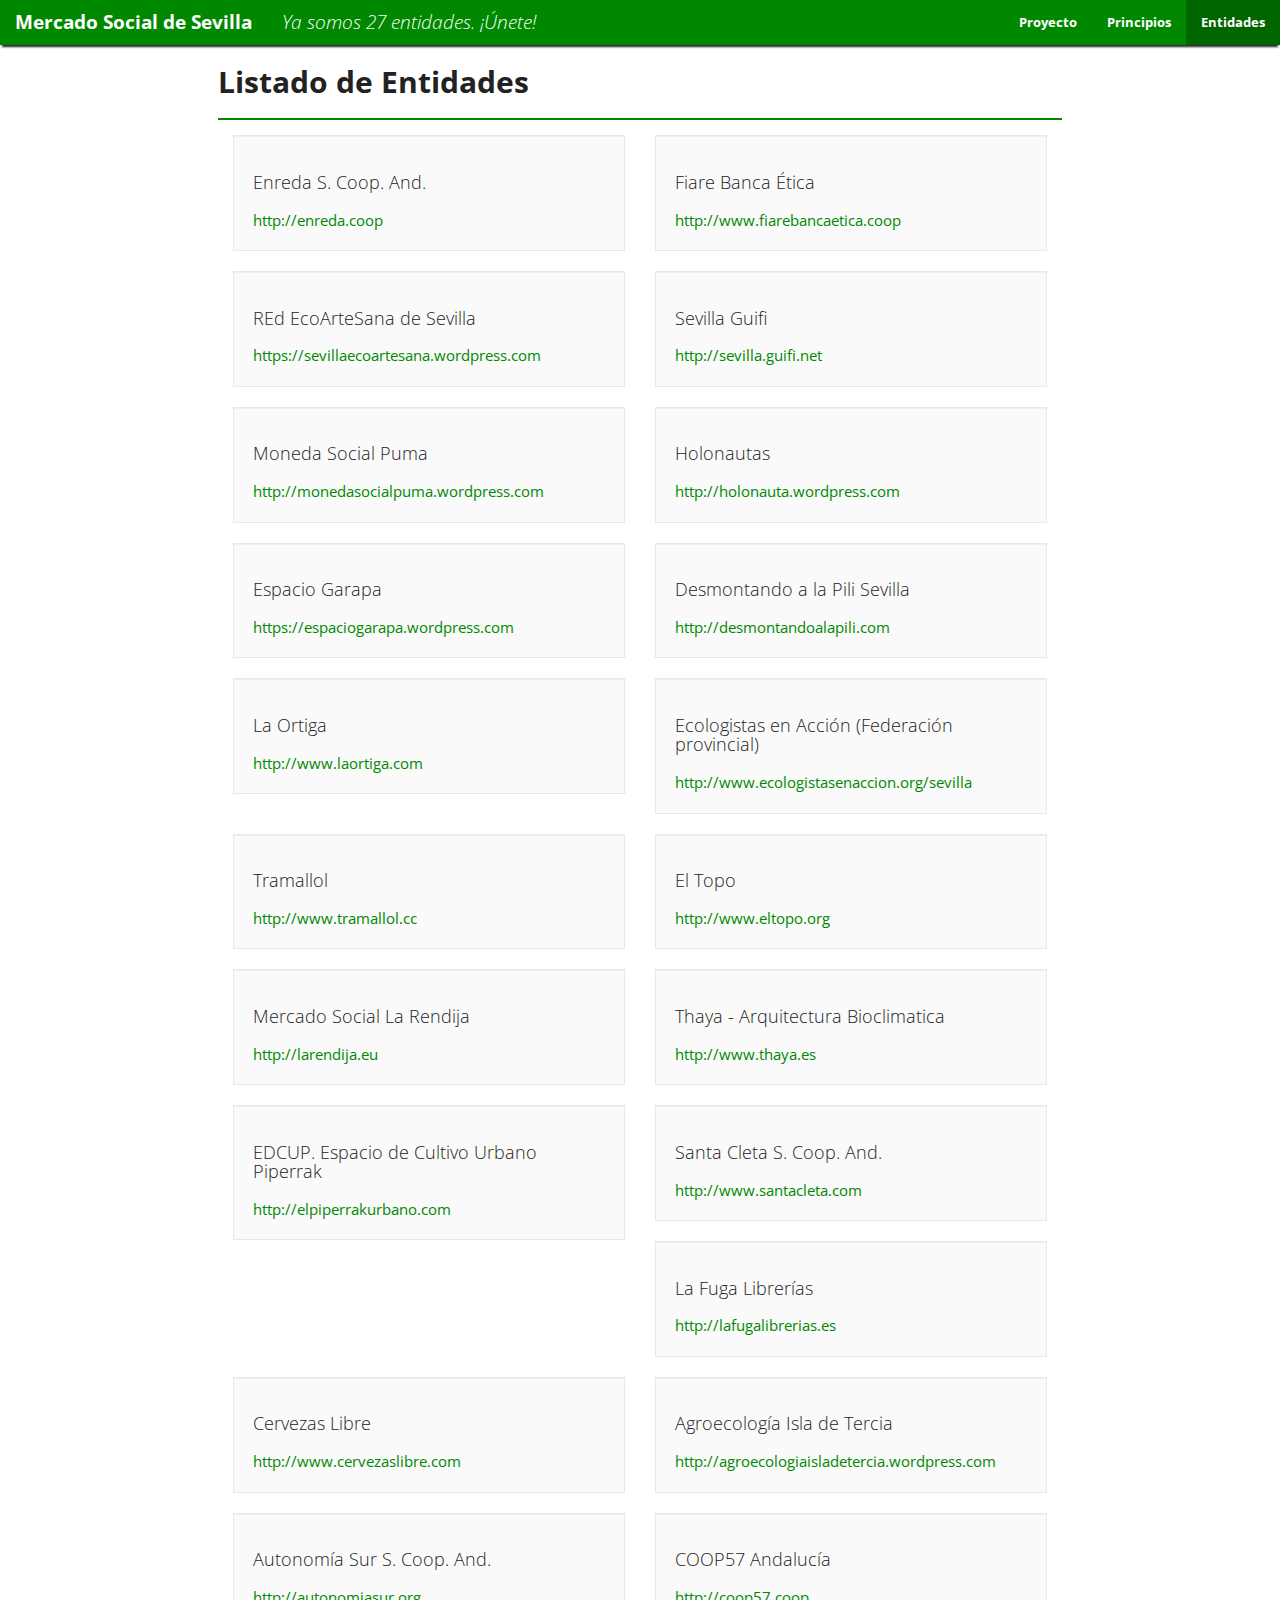
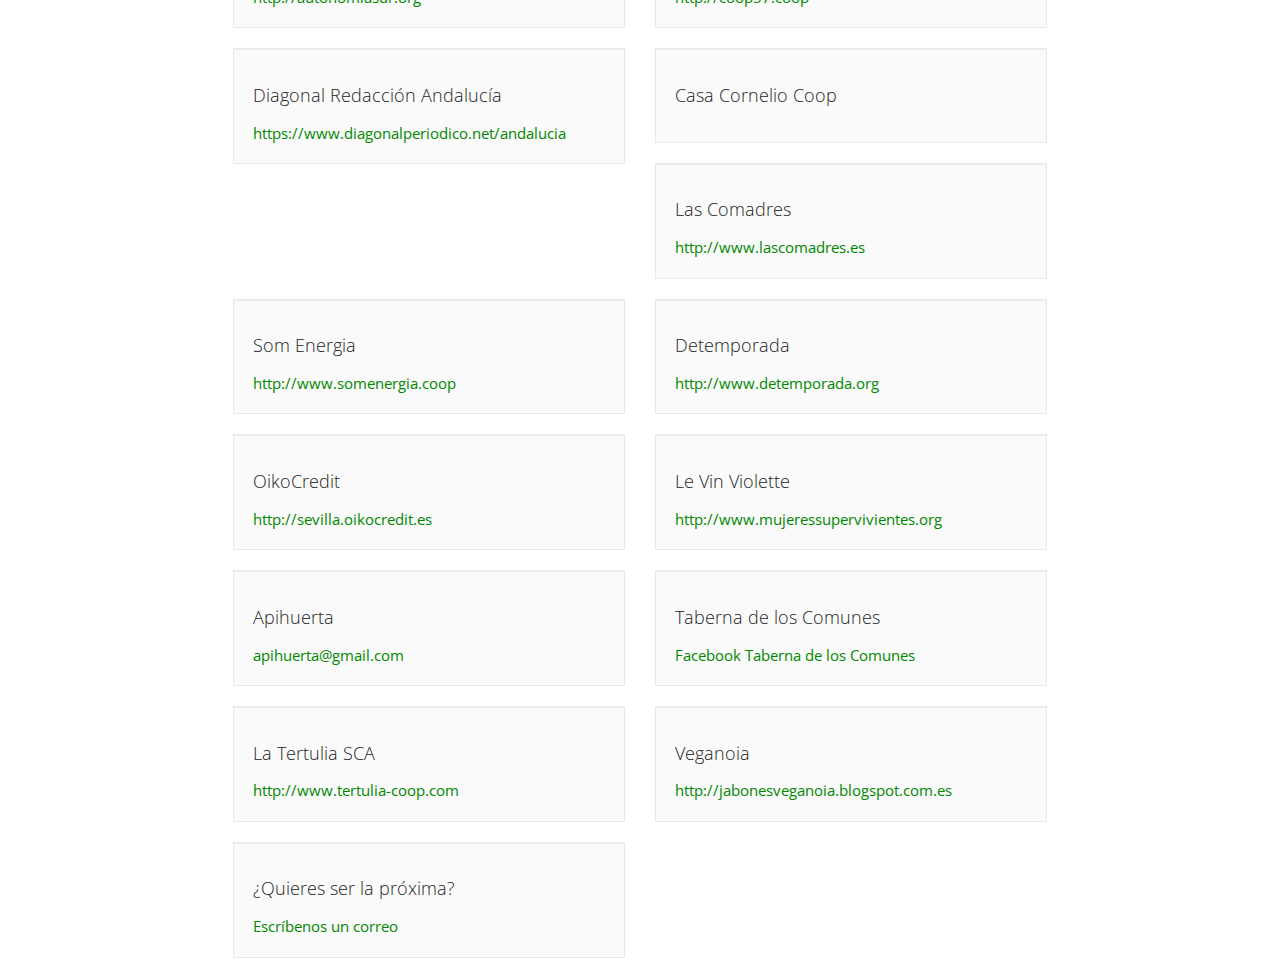
==== entidades.html @ 2502aa61 "Añadidas 5 entidades" ====
<!DOCTYPE html>
<!--[if lt IE 7]>      <html class="no-js lt-ie9 lt-ie8 lt-ie7"> <![endif]-->
<!--[if IE 7]>         <html class="no-js lt-ie9 lt-ie8"> <![endif]-->
<!--[if IE 8]>         <html class="no-js lt-ie9"> <![endif]-->
<!--[if gt IE 8]><!--> <html class="no-js"> <!--<![endif]-->
    <head>
        <meta charset="utf-8">
        <meta http-equiv="X-UA-Compatible" content="IE=edge">
        <title>Entidades - Mercado Social de Sevilla</title>
        <meta name="description" content="Entidades - Mercado Social de Sevilla">
        <meta name="viewport" content="width=device-width, initial-scale=1">

    <!-- Bootstrap -->
    <link href="css/bootstrap.css" rel="stylesheet">
        <!-- Place favicon.ico and apple-touch-icon.png in the root directory -->

        <link rel="stylesheet" href="css/normalize.css">
        <link rel="stylesheet" href="css/main.css">
        <link rel="stylesheet" href="http://cdn.leafletjs.com/leaflet-0.7/leaflet.css">
        <!--[if lte IE 8]>
            <link href='http://api.tiles.mapbox.com/mapbox.js/v1.4.0/mapbox.ie.css' rel='stylesheet'>
        <![endif]-->

    </head>
    <body>
        <!--[if lt IE 7]>
            <p class="browsehappy">You are using an <strong>outdated</strong> browser. Please <a href="http://browsehappy.com/">upgrade your browser</a> to improve your experience.</p>
        <![endif]-->

        <div class="navbar navbar-default">
          <div class="navbar-header">
            <button type="button" class="navbar-toggle" data-toggle="collapse" data-target=".navbar-responsive-collapse">
              <span class="icon-bar"></span>
              <span class="icon-bar"></span>
              <span class="icon-bar"></span>
            </button>
            <a class="navbar-brand" href="."><b>Mercado Social de Sevilla</b></a>
            <a class="navbar-brand inverse" href="mailto:mercadosocialsevilla@riseup.net" target="_blank"><i>Ya somos 27 entidades. ¡Únete!</i></a>
          </div>
          <div class="navbar-collapse collapse navbar-responsive-collapse">
            <ul class="nav navbar-nav navbar-right">
                <li><a href="proyecto.html">Proyecto</a></li>
                <li><a href="principios.html">Principios</a></li>
                <li class="active"><a href="entidades.html">Entidades</a></li>
            </ul>
          </div>
        </div>

        <div class="row">
          <div class="col-sm-8 col-sm-offset-2">
            <h1>Listado de Entidades</h1>
            <hr>
            <div class="col-sm-6">
                <div class="well">
                    <h3>Enreda S. Coop. And.</h3>
                    <a href="http://enreda.coop" target="_blank">http://enreda.coop</a>
                </div>
            </div>
            <div class="col-sm-6">
                <div class="well">
                    <h3>Fiare Banca Ética</h3>
                    <a href="http://www.fiarebancaetica.coop" target="_blank">http://www.fiarebancaetica.coop</a>
                </div>
            </div>
            <div class="col-sm-6">
                <div class="well">
                    <h3>REd EcoArteSana de Sevilla</h3>
                    <a href="https://sevillaecoartesana.wordpress.com/" target="_blank">https://sevillaecoartesana.wordpress.com</a>
                </div>
            </div>
            <div class="col-sm-6">
                <div class="well">
                    <h3>Sevilla Guifi</h3>
                    <a href="http://sevilla.guifi.net" target="_blank">http://sevilla.guifi.net</a>
                </div>
            </div>
            <div class="col-sm-6">
                <div class="well">
                    <h3>Moneda Social Puma</h3>
                    <a href="http://monedasocialpuma.wordpress.com" target="_blank">http://monedasocialpuma.wordpress.com</a>
                </div>
            </div>
            <div class="col-sm-6">
                <div class="well">
                    <h3>Holonautas</h3>
                    <a href="http://holonauta.wordpress.com" target="_blank">http://holonauta.wordpress.com</a>
                </div>
            </div>
            <div class="col-sm-6">
                <div class="well">
                    <h3>Espacio Garapa</h3>
                    <a href="https://espaciogarapa.wordpress.com" target="_blank">https://espaciogarapa.wordpress.com</a>
                </div>
            </div>
            <div class="col-sm-6">
                <div class="well">
                    <h3>Desmontando a la Pili Sevilla</h3>
                    <a href="http://desmontandoalapili.com/desmontando-a-la-pili-en-sevilla/" target="_blank">http://desmontandoalapili.com</a>
                </div>
            </div>
            <div class="col-sm-6">
                <div class="well">
                    <h3>La Ortiga</h3>
                    <a href="http://www.laortiga.com" target="_blank">http://www.laortiga.com</a>
                </div>
            </div>
            <div class="col-sm-6">
                <div class="well">
                    <h3>Ecologistas en Acción (Federación provincial)</h3>
                    <a href="http://www.ecologistasenaccion.org/sevilla" target="_blank">http://www.ecologistasenaccion.org/sevilla</a>
                </div>
            </div>
            <div class="col-sm-6">
                <div class="well">
                    <h3>Tramallol</h3>
                    <a href="http://www.tramallol.cc" target="_blank">http://www.tramallol.cc</a>
                </div>
            </div>
            <div class="col-sm-6">
                <div class="well">
                    <h3>El Topo</h3>
                    <a href="http://www.eltopo.org" target="_blank">http://www.eltopo.org</a>
                </div>
            </div>
            <div class="col-sm-6">
                <div class="well">
                    <h3>Mercado Social La Rendija</h3>
                    <a href="http://larendija.eu" target="_blank">http://larendija.eu</a>
                </div>
            </div>
            <div class="col-sm-6">
                <div class="well">
                    <h3>Thaya - Arquitectura Bioclimatica</h3>
                    <a href="http://www.thaya.es" target="_blank">http://www.thaya.es</a>
                </div>
            </div>
            <div class="col-sm-6">
                <div class="well">
                    <h3>EDCUP. Espacio de Cultivo Urbano Piperrak</h3>
                    <a href="http://elpiperrakurbano.com" target="_blank">http://elpiperrakurbano.com</a>
                </div>
            </div>
            <div class="col-sm-6">
                <div class="well">
                    <h3>Santa Cleta S. Coop. And.</h3>
                    <a href="http://www.santacleta.com" target="_blank">http://www.santacleta.com</a>
                </div>
            </div>
            <div class="col-sm-6">
                <div class="well">
                    <h3>La Fuga Librerías</h3>
                    <a href="http://lafugalibrerias.es" target="_blank">http://lafugalibrerias.es</a>
                </div>
            </div>
            <div class="col-sm-6">
                <div class="well">
                    <h3>Cervezas Libre</h3>
                    <a href="http://www.cervezaslibre.com" target="_blank">http://www.cervezaslibre.com</a>
                </div>
            </div>
            <div class="col-sm-6">
                <div class="well">
                    <h3>Agroecología Isla de Tercia</h3>
                    <a href="http://agroecologiaisladetercia.wordpress.com" target="_blank">http://agroecologiaisladetercia.wordpress.com</a>
                </div>
            </div>
            <div class="col-sm-6">
                <div class="well">
                    <h3>Autonomía Sur S. Coop. And.</h3>
                    <a href="http://autonomiasur.org" target="_blank">http://autonomiasur.org</a>
                </div>
            </div>
            <div class="col-sm-6">
                <div class="well">
                    <h3>COOP57 Andalucía</h3>
                    <a href="http://coop57.coop/" target="_blank">http://coop57.coop</a>
                </div>
            </div>
            <div class="col-sm-6">
                <div class="well">
                    <h3>Diagonal Redacción Andalucía</h3>
                    <a href="https://www.diagonalperiodico.net/andalucia" target="_blank">https://www.diagonalperiodico.net/andalucia</a>
                </div>
            </div>
            <div class="col-sm-6">
                <div class="well">
                    <h3>Casa Cornelio Coop</h3>
                </div>
            </div>
            <div class="col-sm-6">
                <div class="well">
                    <h3>Las Comadres</h3>
                    <a href="http://www.lascomadres.es" target="_blank">http://www.lascomadres.es</a>
                </div>
            </div>
            <div class="col-sm-6">
                <div class="well">
                    <h3>Som Energia</h3>
                    <a href="http://www.somenergia.coop" target="_blank">http://www.somenergia.coop</a>
                </div>
            </div>
            <div class="col-sm-6">
                <div class="well">
                    <h3>Detemporada</h3>
                    <a href="http://www.detemporada.org" target="_blank">http://www.detemporada.org</a>
                </div>
            </div>
            <div class="col-sm-6">
                <div class="well">
                    <h3>OikoCredit</h3>
                    <a href="http://sevilla.oikocredit.es/" target="_blank">http://sevilla.oikocredit.es</a>
                </div>
            </div>
            <div class="col-sm-6">
                <div class="well">
                    <h3>Le Vin Violette</h3>
                    <a href="http://www.mujeressupervivientes.org/" target="_blank">http://www.mujeressupervivientes.org</a>
                </div>
            </div>
            <div class="col-sm-6">
                <div class="well">
                    <h3>Apihuerta</h3>
                    <a href="mailto:apihuerta@gmail.com" target="_blank">apihuerta@gmail.com</a>
                </div>
            </div>
            <div class="col-sm-6">
                <div class="well">
                    <h3>Taberna de los Comunes</h3>
                    <a href="https://www.facebook.com/pages/Taberna-de-los-Comunes/707824649300276" target="_blank">Facebook Taberna de los Comunes</a>
                </div>
            </div>
            <div class="col-sm-6">
                <div class="well">
                    <h3>La Tertulia SCA</h3>
                    <a href="http://www.tertulia-coop.com/" target="_blank">http://www.tertulia-coop.com</a>
                </div>
            </div>
            <div class="col-sm-6">
                <div class="well">
                    <h3>Veganoia</h3>
                    <a href="http://jabonesveganoia.blogspot.com.es/" target="_blank">http://jabonesveganoia.blogspot.com.es</a>
                </div>
            </div>
            <div class="col-sm-6">
                <div class="well">
                    <h3>¿Quieres ser la próxima?</h3>
                    <a href="mailto:mercadosocialsevilla@riseup.net" target="_blank">Escríbenos un correo</a>
                </div>
            </div>
          </div>
        </div>

        <script src="//ajax.googleapis.com/ajax/libs/jquery/1.10.2/jquery.min.js"></script>
        <script>window.jQuery || document.write('<script src="js/vendor/jquery-1.10.2.min.js"><\/script>')</script>
        <script src="js/vendor/modernizr-2.6.2.min.js"></script>

        <script src="js/plugins.js"></script>
        <script src="js/main.js"></script>
        <script src="js/bootstrap.min.js"></script>
    </body>
</html>
---- css/main.css ----
/*! HTML5 Boilerplate v4.3.0 | MIT License | http://h5bp.com/ */

/*
 * What follows is the result of much research on cross-browser styling.
 * Credit left inline and big thanks to Nicolas Gallagher, Jonathan Neal,
 * Kroc Camen, and the H5BP dev community and team.
 */

/* ==========================================================================
   Base styles: opinionated defaults
   ========================================================================== */

/* FONT */
@import url(http://fonts.googleapis.com/css?family=PT+Sans:400,700,400italic,700italic);


html,
button,
input,
select,
textarea {
    color: #222;
}

html {
    font-size: 1em;
    line-height: 1.4;
}

/*
 * Remove text-shadow in selection highlight: h5bp.com/i
 * These selection rule sets have to be separate.
 * Customize the background color to match your design.
 */

::-moz-selection {
    background: #080;
    color: #fff;
    text-shadow: none;
}

::selection {
    background: #080;
    color: #fff;
    text-shadow: none;
}

/*
 * A better looking default horizontal rule
 */

hr {
    display: block;
    border: 0;
    border-top: 2px solid #080;
    margin: 1em 0;
    padding: 0;
}

/*
 * Remove the gap between images, videos, audio and canvas and the bottom of
 * their containers: h5bp.com/i/440
 */

audio,
canvas,
img,
video {
    vertical-align: middle;
}

/*
 * Remove default fieldset styles.
 */

fieldset {
    border: 0;
    margin: 0;
    padding: 0;
}

/*
 * Allow only vertical resizing of textareas.
 */

textarea {
    resize: vertical;
}

/* ==========================================================================
   Browse Happy prompt
   ========================================================================== */

.browsehappy {
    margin: 0.2em 0;
    background: #ccc;
    color: #000;
    padding: 0.2em 0;
}

/* ==========================================================================
   Author's custom styles
   ========================================================================== */

body {
    /*height: 100%;
    margin: 0;*/
}

#map {
    /*min-height: 100%;
    background-color: blue;*/
    position: fixed;
    width: 100%;
    height: 100%;
    left: 0;
    background: rgba(125,150,175,0.7);
    z-index: 10;
}

#content-box {
    height: 75%;
    width: 75%;
    margin: auto;
    position: absolute;
    top:0;
    bottom:0;
    left:0;
    right:0;
    z-index: 99;
    display: none;
    box-shadow: 0px 0px 10px #000;
    -webkit-box-shadow: 0px 0px 10px #000;
    -moz-box-shadow: 0px 0px 10px #000;
}

.ficha {
    background-color: #F7F5F5;
}

.on {
    height: 420px;
    position: absolote;
    z-index: 20;
}

.navbar  {
    margin-bottom: 0px !important;
    background-color: #080;
}

.navbar-default .navbar-nav > li > a {
    font-weight: bold;
}

.navbar-default .navbar-nav > li > a:hover,
.navbar-default .navbar-nav > li > a:focus,
.navbar-default .navbar-nav > .active > a,
.navbar-default .navbar-nav > .active > a:hover,
.navbar-default .navbar-nav > .active > a:focus {
    background-color: #006600;
}

.navbar-default {
    box-shadow: 0 4px 2px -2px #222;
    -webkit-box-shadow: 0 4px 2px -2px #222;
    -moz-box-shadow: 0 4px 2px -2px #222;
}

h1 {
    font-weight: bold;
}

a, a:hover, a:focus, a:visited {
    color: #080;
}

a.inverse, a.inverse:hover, a.inverse:focus, a.inverse:visited {
    color: #fff;
}

#close {
    float: right;
}

#content-box {
    overflow: scroll;
}












/* ==========================================================================
   Helper classes
   ========================================================================== */

/*
 * Image replacement
 */

.ir {
    background-color: transparent;
    border: 0;
    overflow: hidden;
    /* IE 6/7 fallback */
    *text-indent: -9999px;
}

.ir:before {
    content: "";
    display: block;
    width: 0;
    height: 150%;
}

/*
 * Hide from both screenreaders and browsers: h5bp.com/u
 */

.hidden {
    display: none !important;
    visibility: hidden;
}

/*
 * Hide only visually, but have it available for screenreaders: h5bp.com/v
 */

.visuallyhidden {
    border: 0;
    clip: rect(0 0 0 0);
    height: 1px;
    margin: -1px;
    overflow: hidden;
    padding: 0;
    position: absolute;
    width: 1px;
}

/*
 * Extends the .visuallyhidden class to allow the element to be focusable
 * when navigated to via the keyboard: h5bp.com/p
 */

.visuallyhidden.focusable:active,
.visuallyhidden.focusable:focus {
    clip: auto;
    height: auto;
    margin: 0;
    overflow: visible;
    position: static;
    width: auto;
}

/*
 * Hide visually and from screenreaders, but maintain layout
 */

.invisible {
    visibility: hidden;
}

/*
 * Clearfix: contain floats
 *
 * For modern browsers
 * 1. The space content is one way to avoid an Opera bug when the
 *    `contenteditable` attribute is included anywhere else in the document.
 *    Otherwise it causes space to appear at the top and bottom of elements
 *    that receive the `clearfix` class.
 * 2. The use of `table` rather than `block` is only necessary if using
 *    `:before` to contain the top-margins of child elements.
 */

.clearfix:before,
.clearfix:after {
    content: " "; /* 1 */
    display: table; /* 2 */
}

.clearfix:after {
    clear: both;
}

/*
 * For IE 6/7 only
 * Include this rule to trigger hasLayout and contain floats.
 */

.clearfix {
    *zoom: 1;
}

/* ==========================================================================
   EXAMPLE Media Queries for Responsive Design.
   These examples override the primary ('mobile first') styles.
   Modify as content requires.
   ========================================================================== */

@media only screen and (min-width: 35em) {
    /* Style adjustments for viewports that meet the condition */
}

@media print,
       (-o-min-device-pixel-ratio: 5/4),
       (-webkit-min-device-pixel-ratio: 1.25),
       (min-resolution: 120dpi) {
    /* Style adjustments for high resolution devices */
}

/* ==========================================================================
   Print styles.
   Inlined to avoid required HTTP connection: h5bp.com/r
   ========================================================================== */

@media print {
    * {
        background: transparent !important;
        color: #000 !important; /* Black prints faster: h5bp.com/s */
        box-shadow: none !important;
        text-shadow: none !important;
    }

    a,
    a:visited {
        text-decoration: underline;
    }

    a[href]:after {
        content: " (" attr(href) ")";
    }

    abbr[title]:after {
        content: " (" attr(title) ")";
    }

    /*
     * Don't show links for images, or javascript/internal links
     */

    .ir a:after,
    a[href^="javascript:"]:after,
    a[href^="#"]:after {
        content: "";
    }

    pre,
    blockquote {
        border: 1px solid #999;
        page-break-inside: avoid;
    }

    thead {
        display: table-header-group; /* h5bp.com/t */
    }

    tr,
    img {
        page-break-inside: avoid;
    }

    img {
        max-width: 100% !important;
    }

    @page {
        margin: 0.5cm;
    }

    p,
    h2,
    h3 {
        orphans: 3;
        widows: 3;
    }

    h2,
    h3 {
        page-break-after: avoid;
    }
}
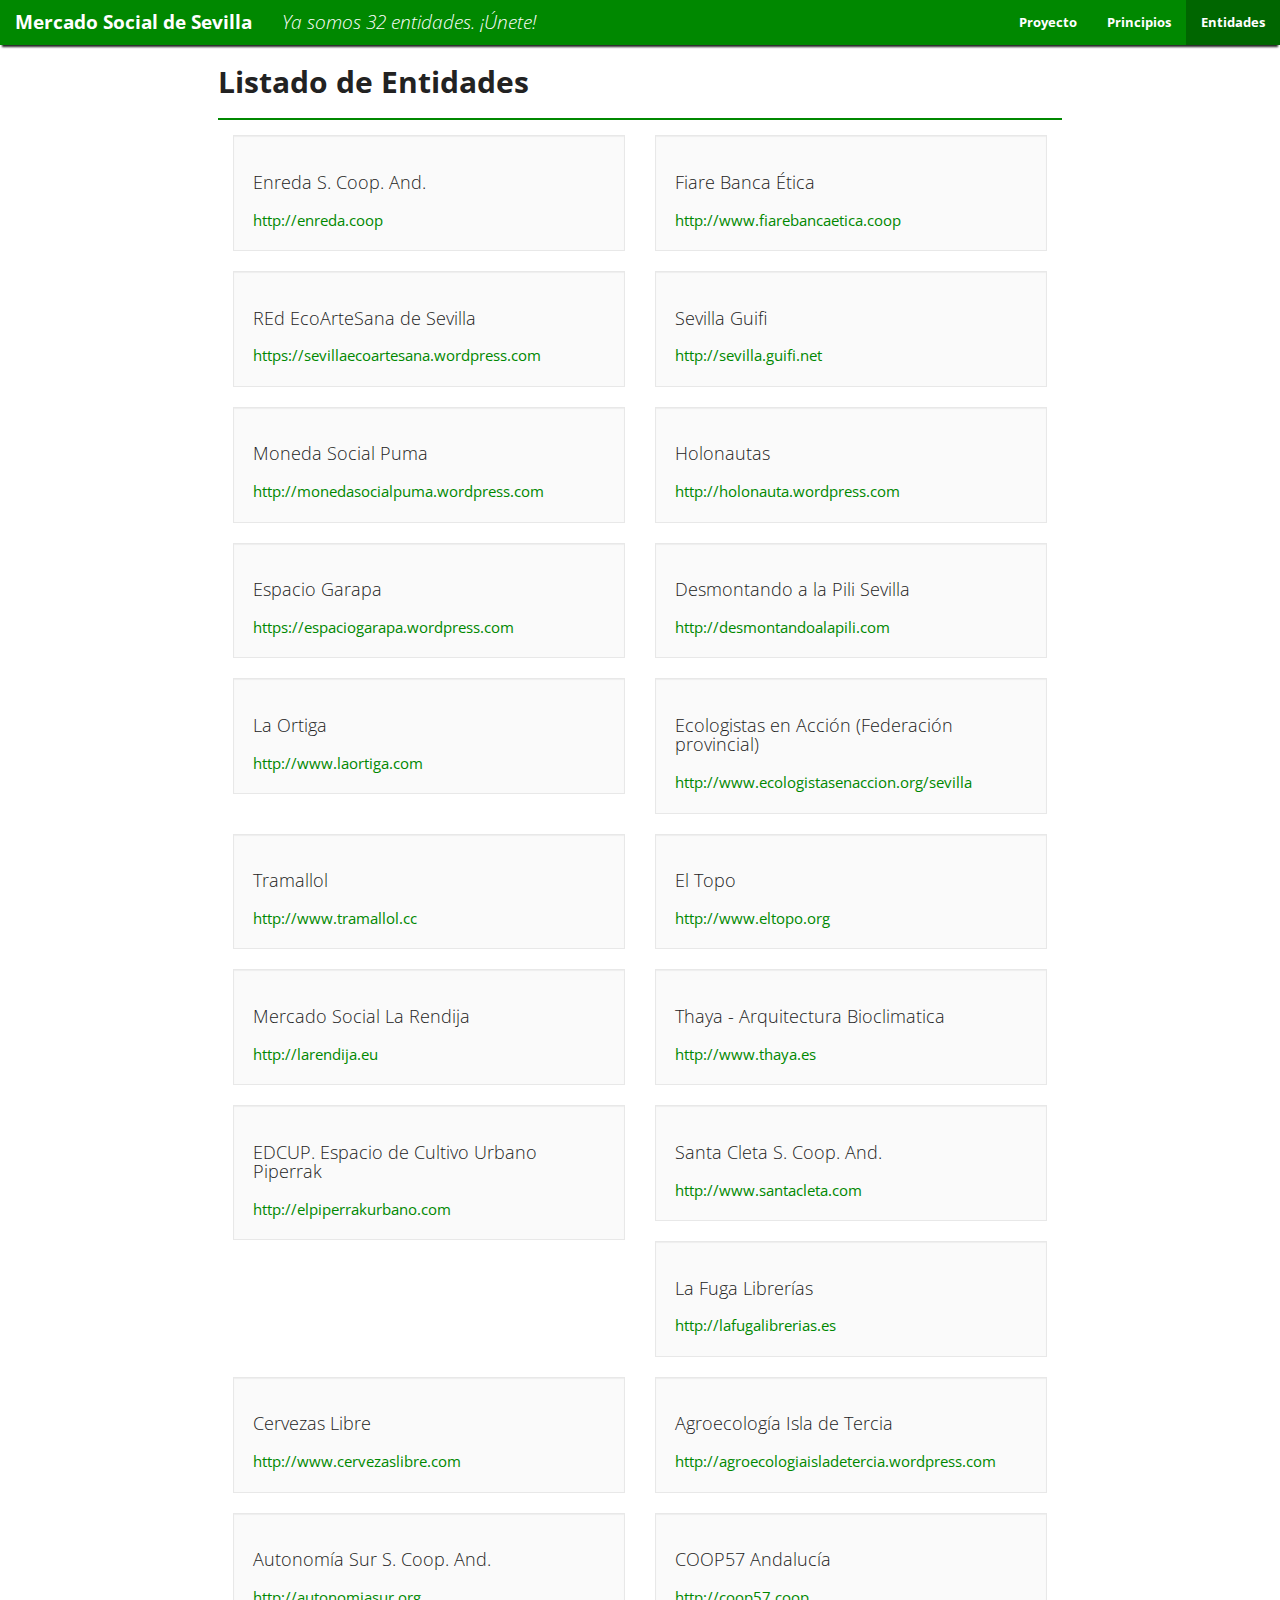
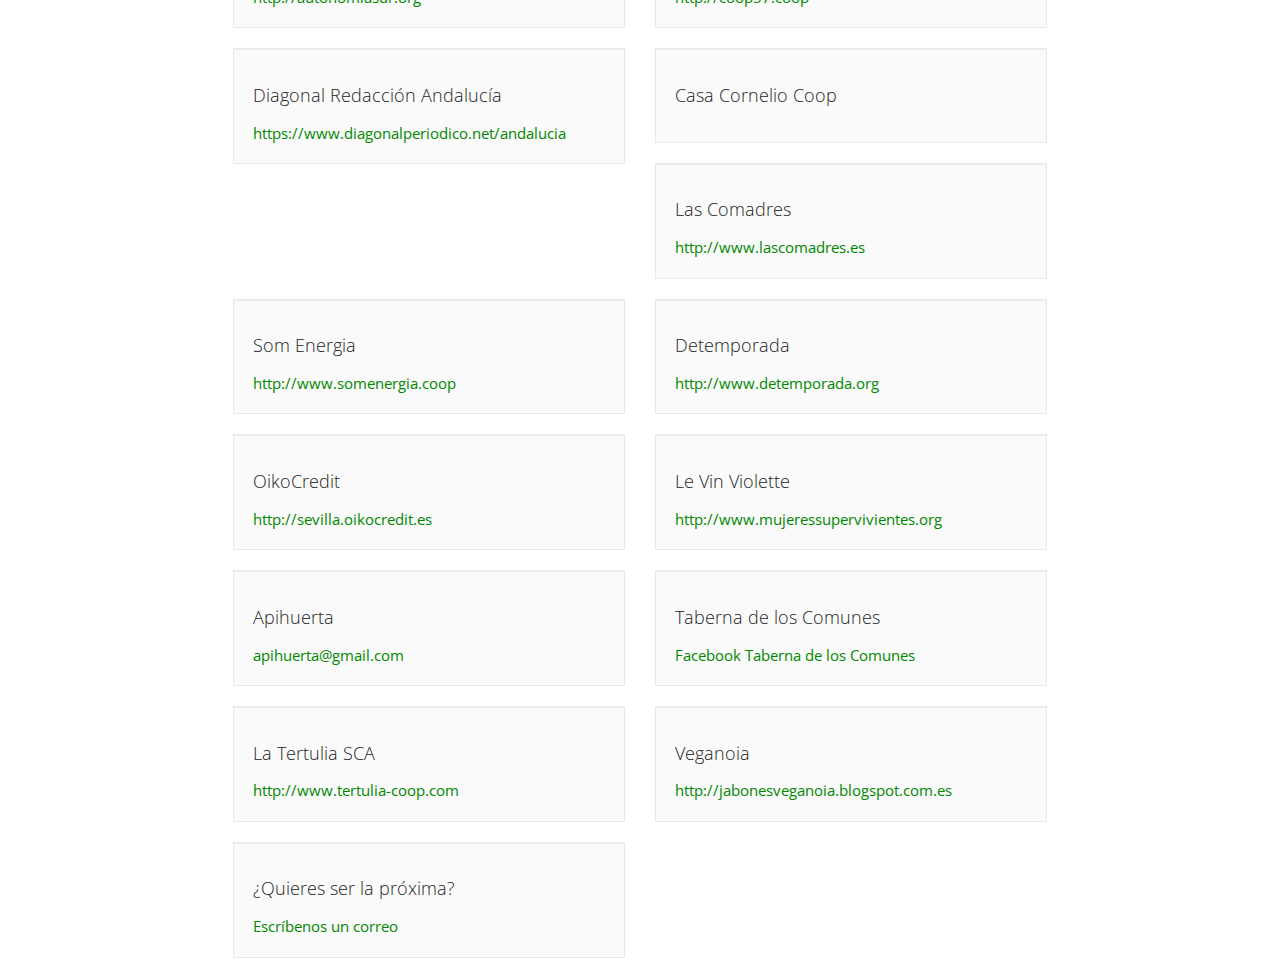
==== commit cfc1d469: "Cambiando el número de entidades adheridas" ====
--- a/entidades.html
+++ b/entidades.html
@@ -35,7 +35,7 @@
               <span class="icon-bar"></span>
             </button>
             <a class="navbar-brand" href="."><b>Mercado Social de Sevilla</b></a>
-            <a class="navbar-brand inverse" href="mailto:mercadosocialsevilla@riseup.net" target="_blank"><i>Ya somos 27 entidades. ¡Únete!</i></a>
+            <a class="navbar-brand inverse" href="mailto:mercadosocialsevilla@riseup.net" target="_blank"><i>Ya somos 32 entidades. ¡Únete!</i></a>
           </div>
           <div class="navbar-collapse collapse navbar-responsive-collapse">
             <ul class="nav navbar-nav navbar-right">
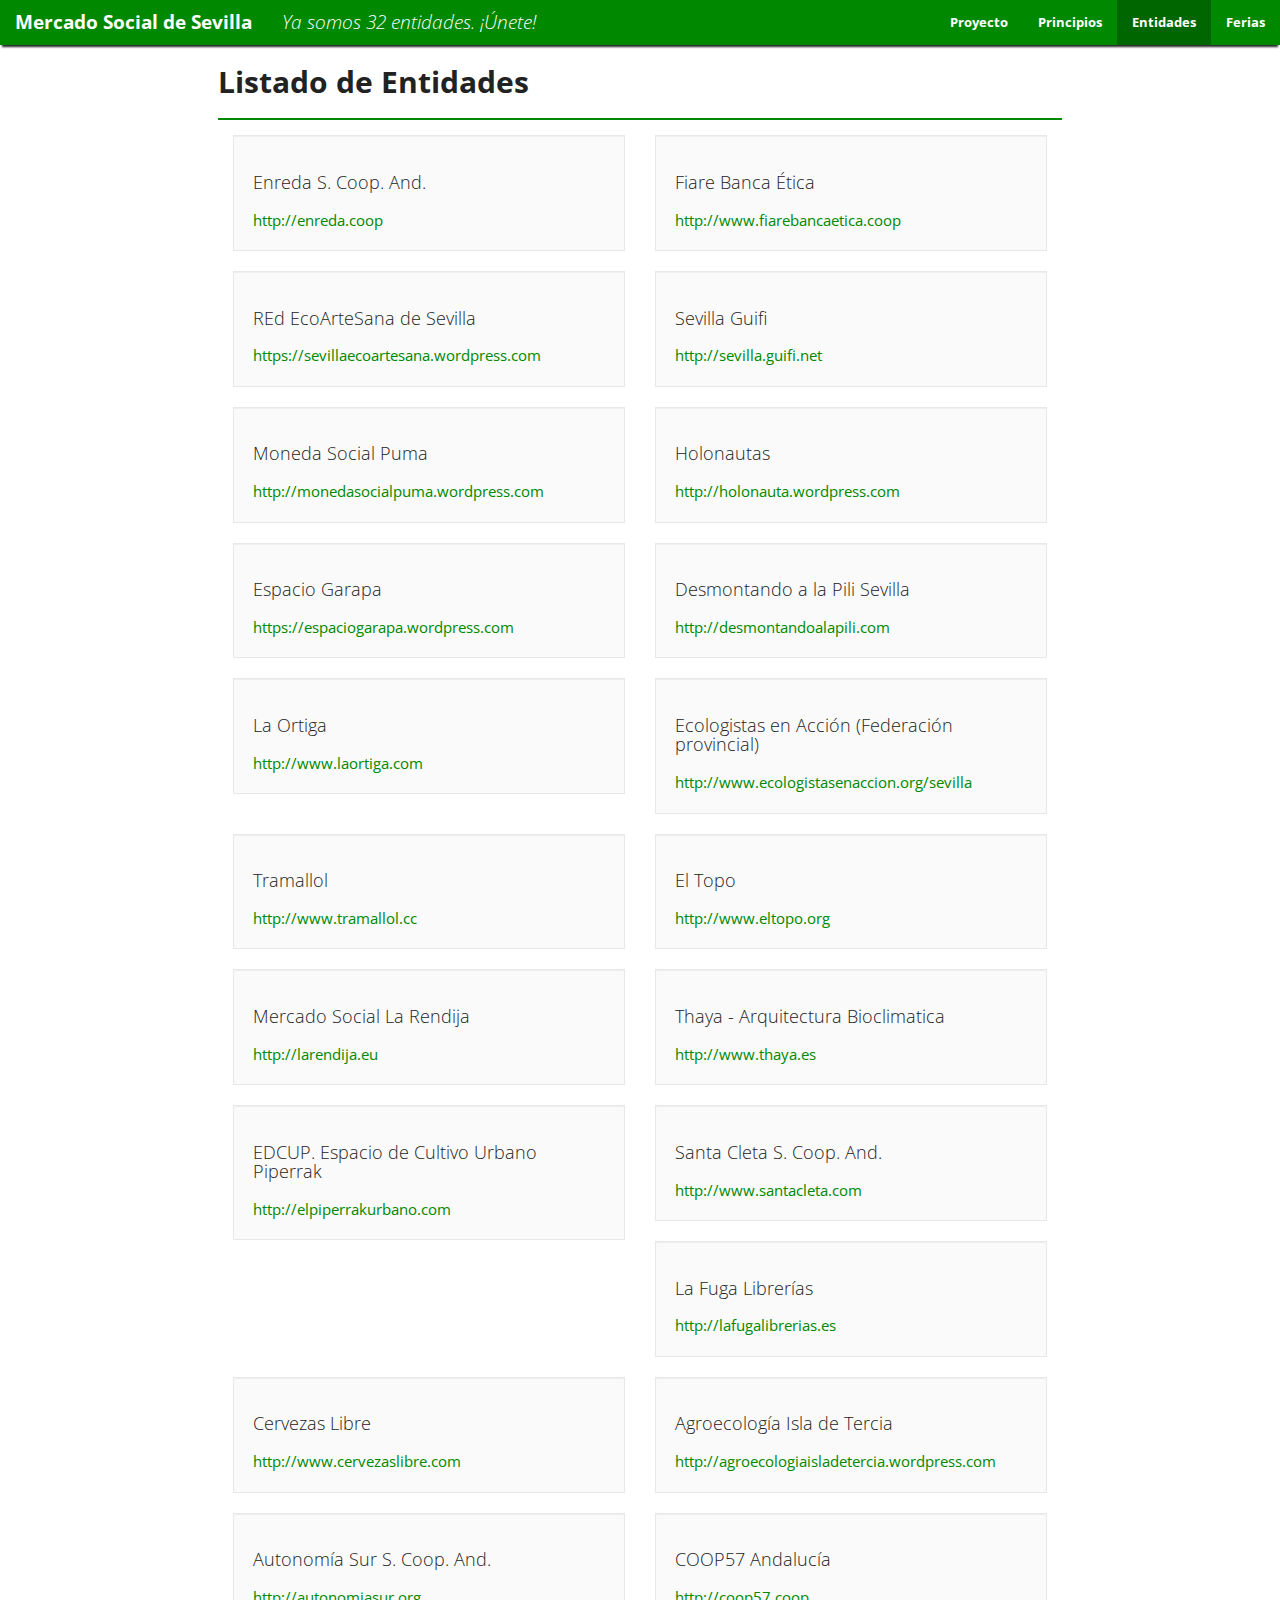
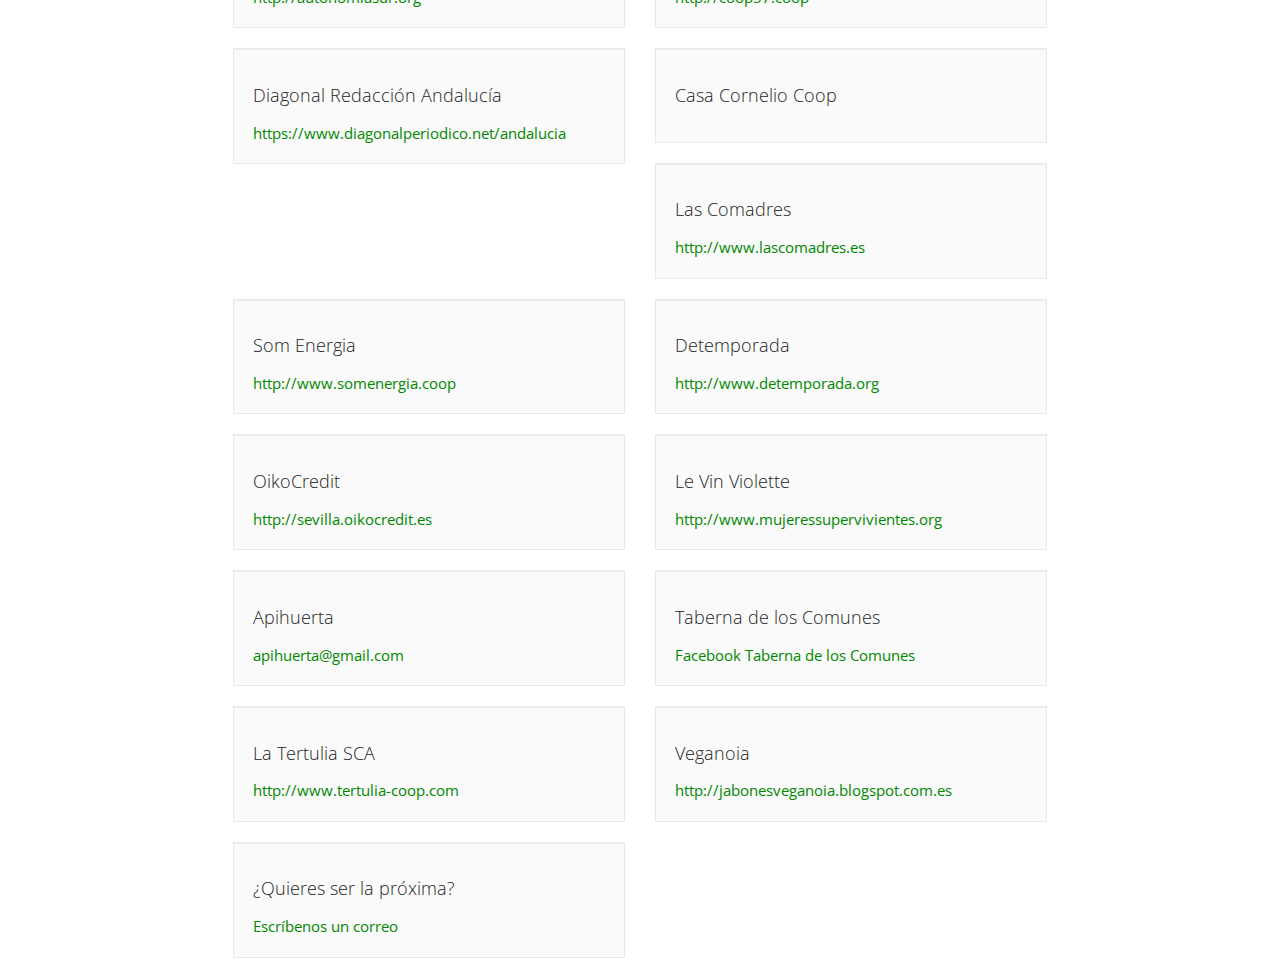
==== commit 9ad764c7: "Añádiendo página de ferias" ====
--- a/entidades.html
+++ b/entidades.html
@@ -42,6 +42,7 @@
                 <li><a href="proyecto.html">Proyecto</a></li>
                 <li><a href="principios.html">Principios</a></li>
                 <li class="active"><a href="entidades.html">Entidades</a></li>
+                <li><a href="ferias.html">Ferias</a></li>
             </ul>
           </div>
         </div>
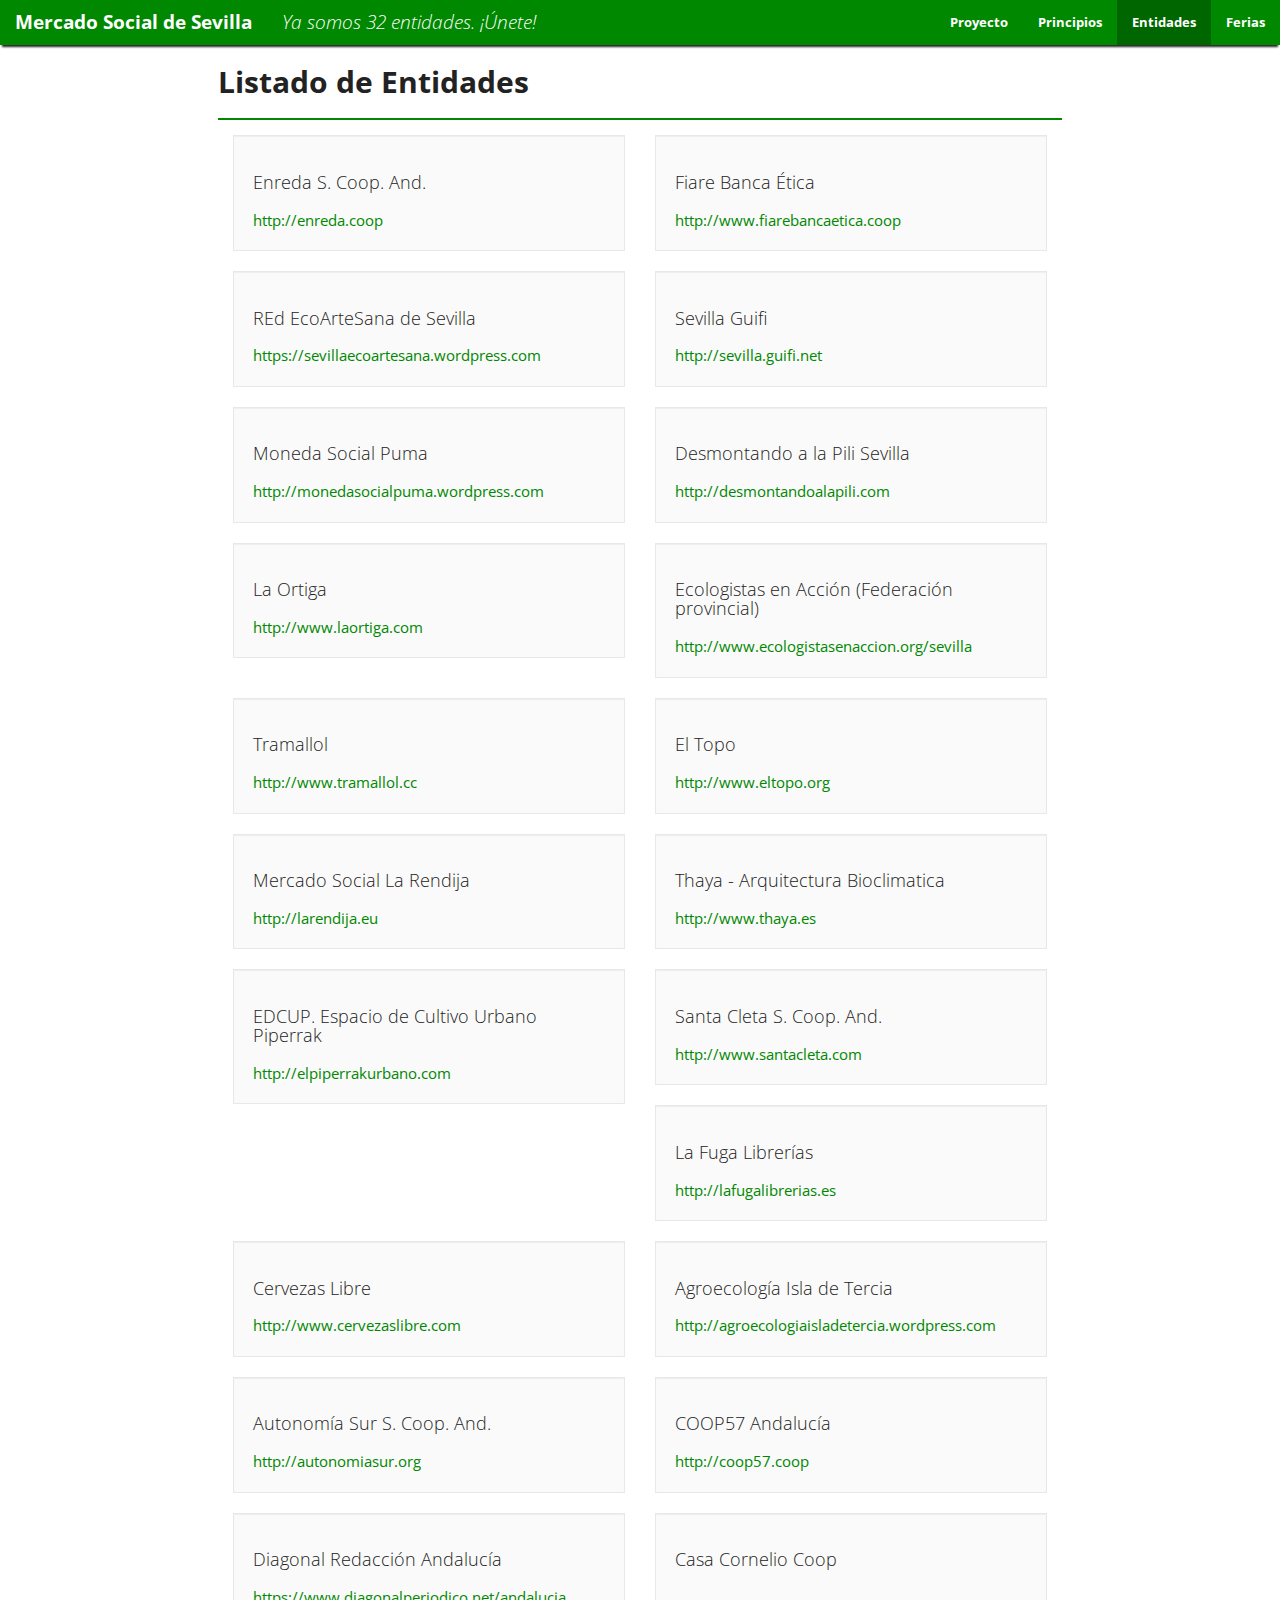
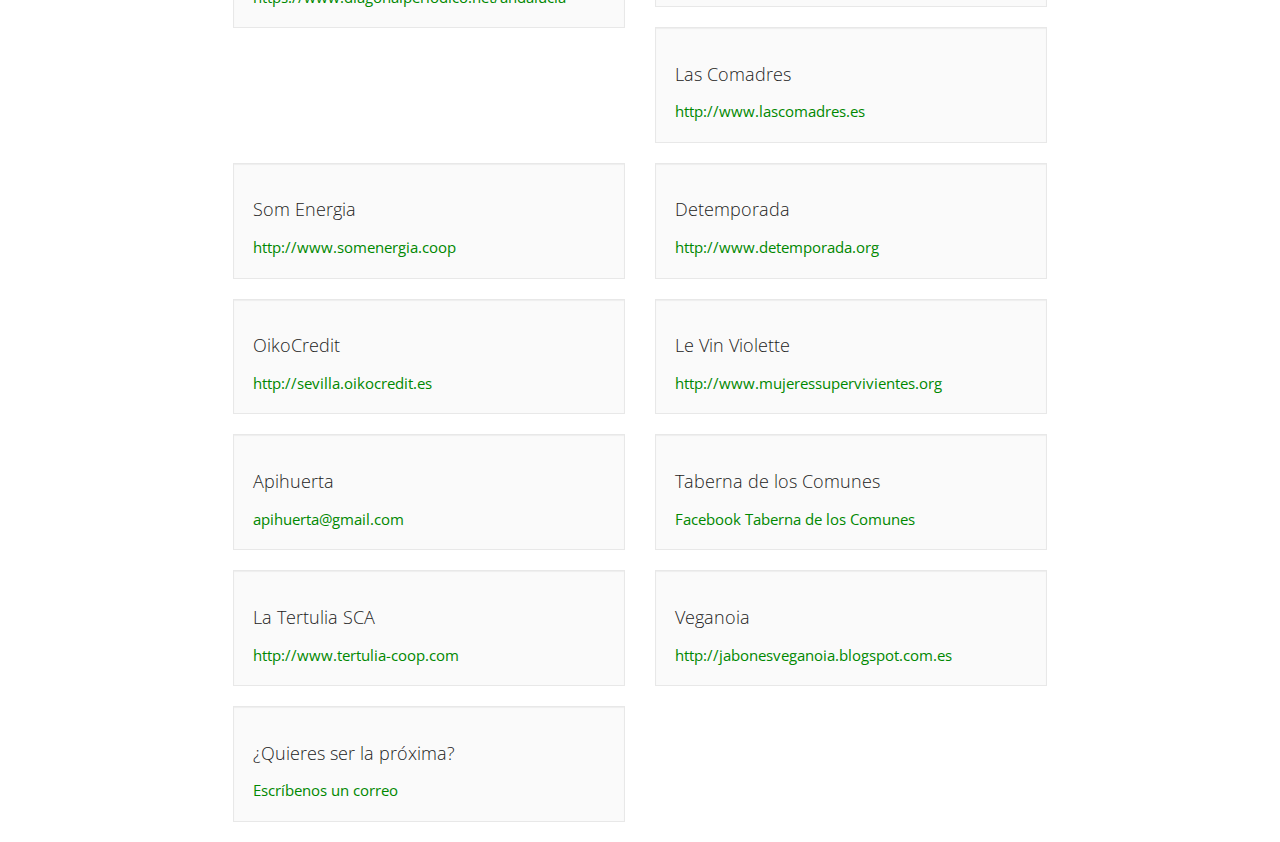
==== commit 1790b315: "Baja de Holonautas y Garapa" ====
--- a/entidades.html
+++ b/entidades.html
@@ -83,18 +83,6 @@
             </div>
             <div class="col-sm-6">
                 <div class="well">
-                    <h3>Holonautas</h3>
-                    <a href="http://holonauta.wordpress.com" target="_blank">http://holonauta.wordpress.com</a>
-                </div>
-            </div>
-            <div class="col-sm-6">
-                <div class="well">
-                    <h3>Espacio Garapa</h3>
-                    <a href="https://espaciogarapa.wordpress.com" target="_blank">https://espaciogarapa.wordpress.com</a>
-                </div>
-            </div>
-            <div class="col-sm-6">
-                <div class="well">
                     <h3>Desmontando a la Pili Sevilla</h3>
                     <a href="http://desmontandoalapili.com/desmontando-a-la-pili-en-sevilla/" target="_blank">http://desmontandoalapili.com</a>
                 </div>
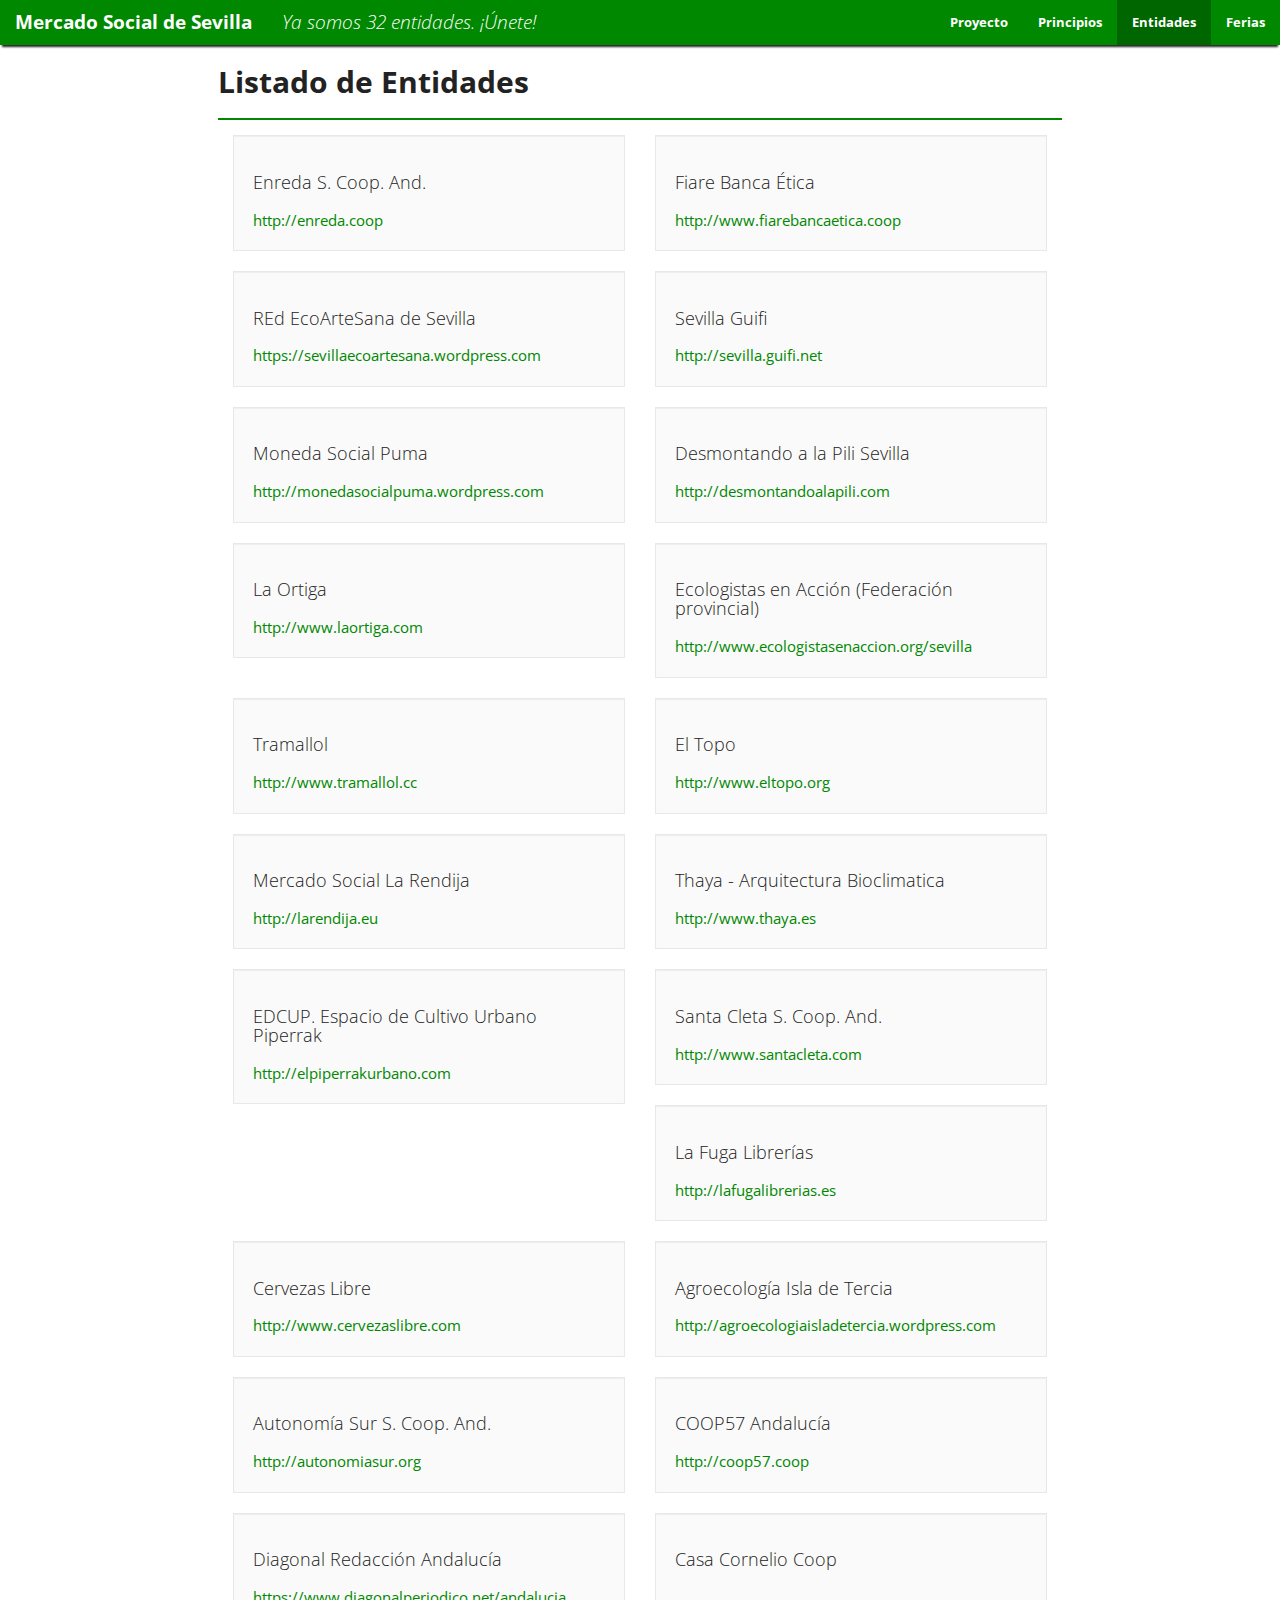
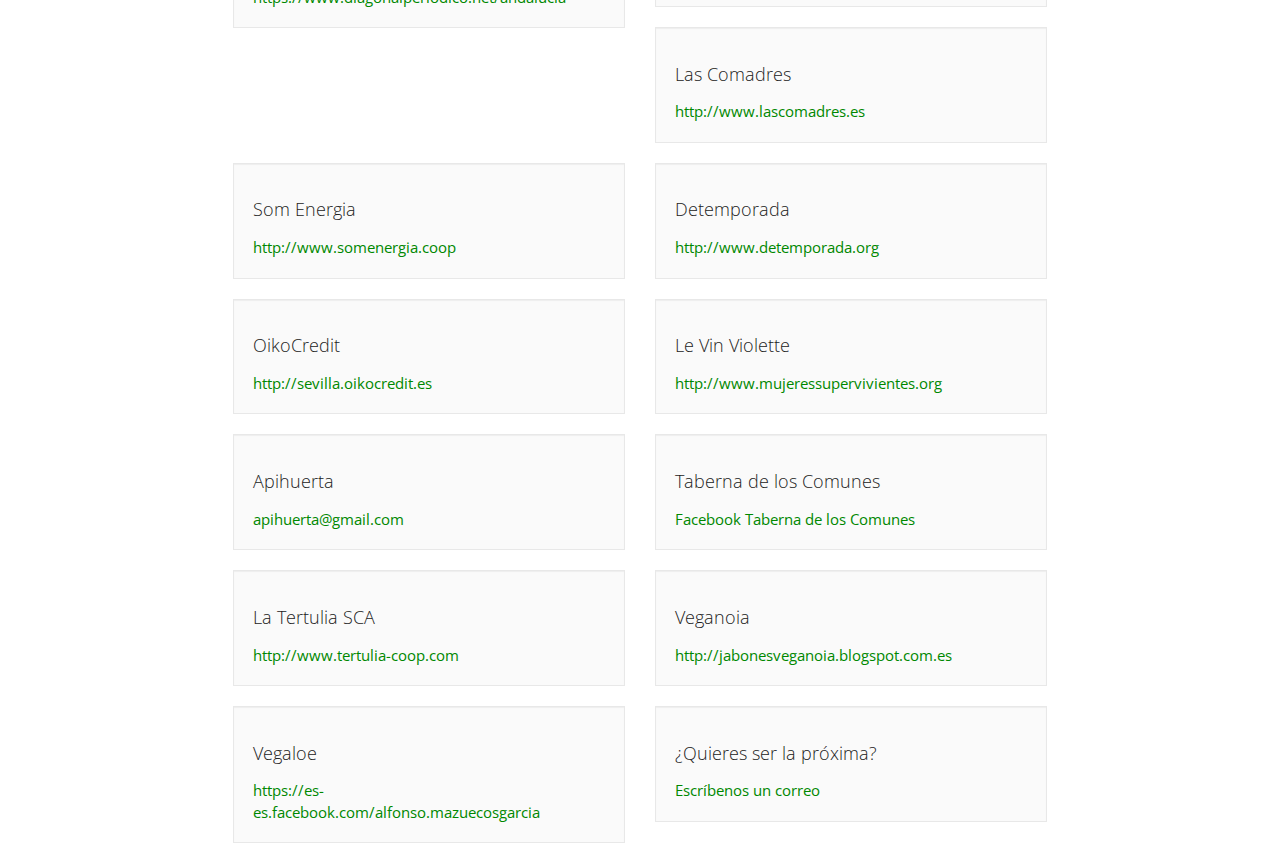
==== commit dec6a2d1: "Aniadido Vegaloe" ====
--- a/entidades.html
+++ b/entidades.html
@@ -232,6 +232,12 @@
             </div>
             <div class="col-sm-6">
                 <div class="well">
+                    <h3>Vegaloe</h3>
+                    <a href="https://es-es.facebook.com/alfonso.mazuecosgarcia" target="_blank">https://es-es.facebook.com/alfonso.mazuecosgarcia</a>
+                </div>
+            </div>
+            <div class="col-sm-6">
+                <div class="well">
                     <h3>¿Quieres ser la próxima?</h3>
                     <a href="mailto:mercadosocialsevilla@riseup.net" target="_blank">Escríbenos un correo</a>
                 </div>
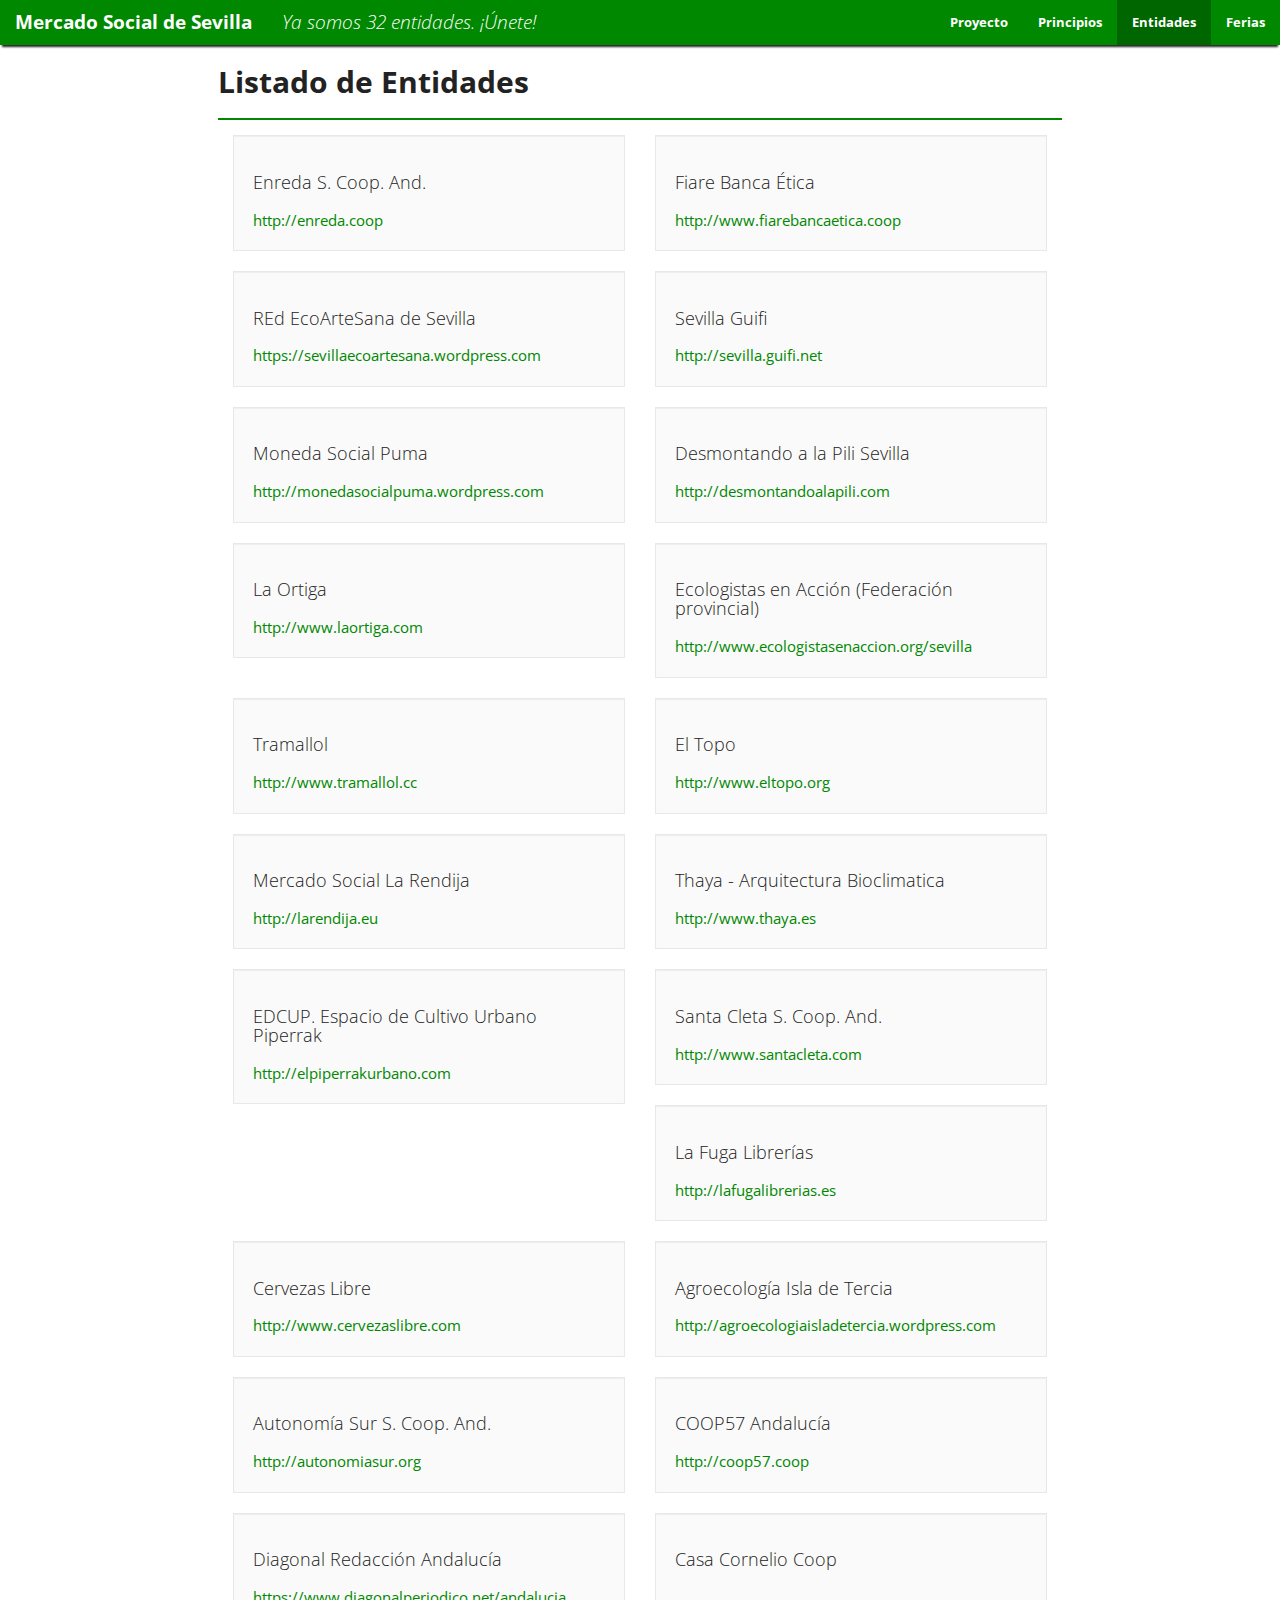
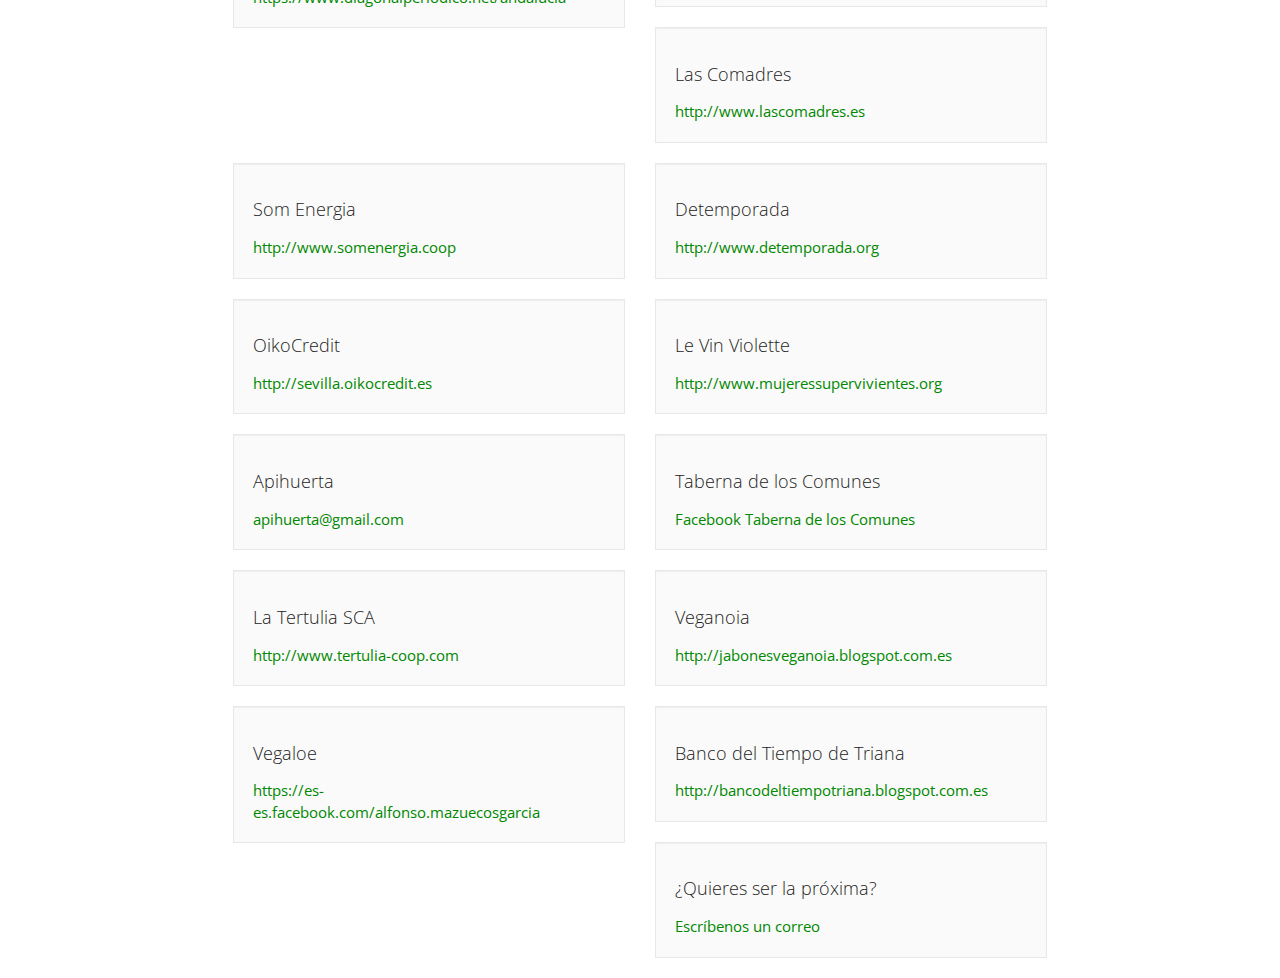
==== commit 77b994e9: "Anadiendo banco del tiempo de triana" ====
--- a/entidades.html
+++ b/entidades.html
@@ -238,6 +238,12 @@
             </div>
             <div class="col-sm-6">
                 <div class="well">
+                    <h3>Banco del Tiempo de Triana</h3>
+                    <a href="http://bancodeltiempotriana.blogspot.com.es/" target="_blank">http://bancodeltiempotriana.blogspot.com.es</a>
+                </div>
+            </div>
+            <div class="col-sm-6">
+                <div class="well">
                     <h3>¿Quieres ser la próxima?</h3>
                     <a href="mailto:mercadosocialsevilla@riseup.net" target="_blank">Escríbenos un correo</a>
                 </div>
--- a/css/main.css
+++ b/css/main.css
@@ -187,7 +187,10 @@
     overflow: scroll;
 }
 
-
+.actividades, th, td { border: 1px solid #333; padding: 5px; }
+.actividades tr td:nth-child(1) { width: 20% }
+.actividades tr td:nth-child(2) { width: 30% }
+.actividades tr td:nth-child(3) { width: 50% }
 
 
 
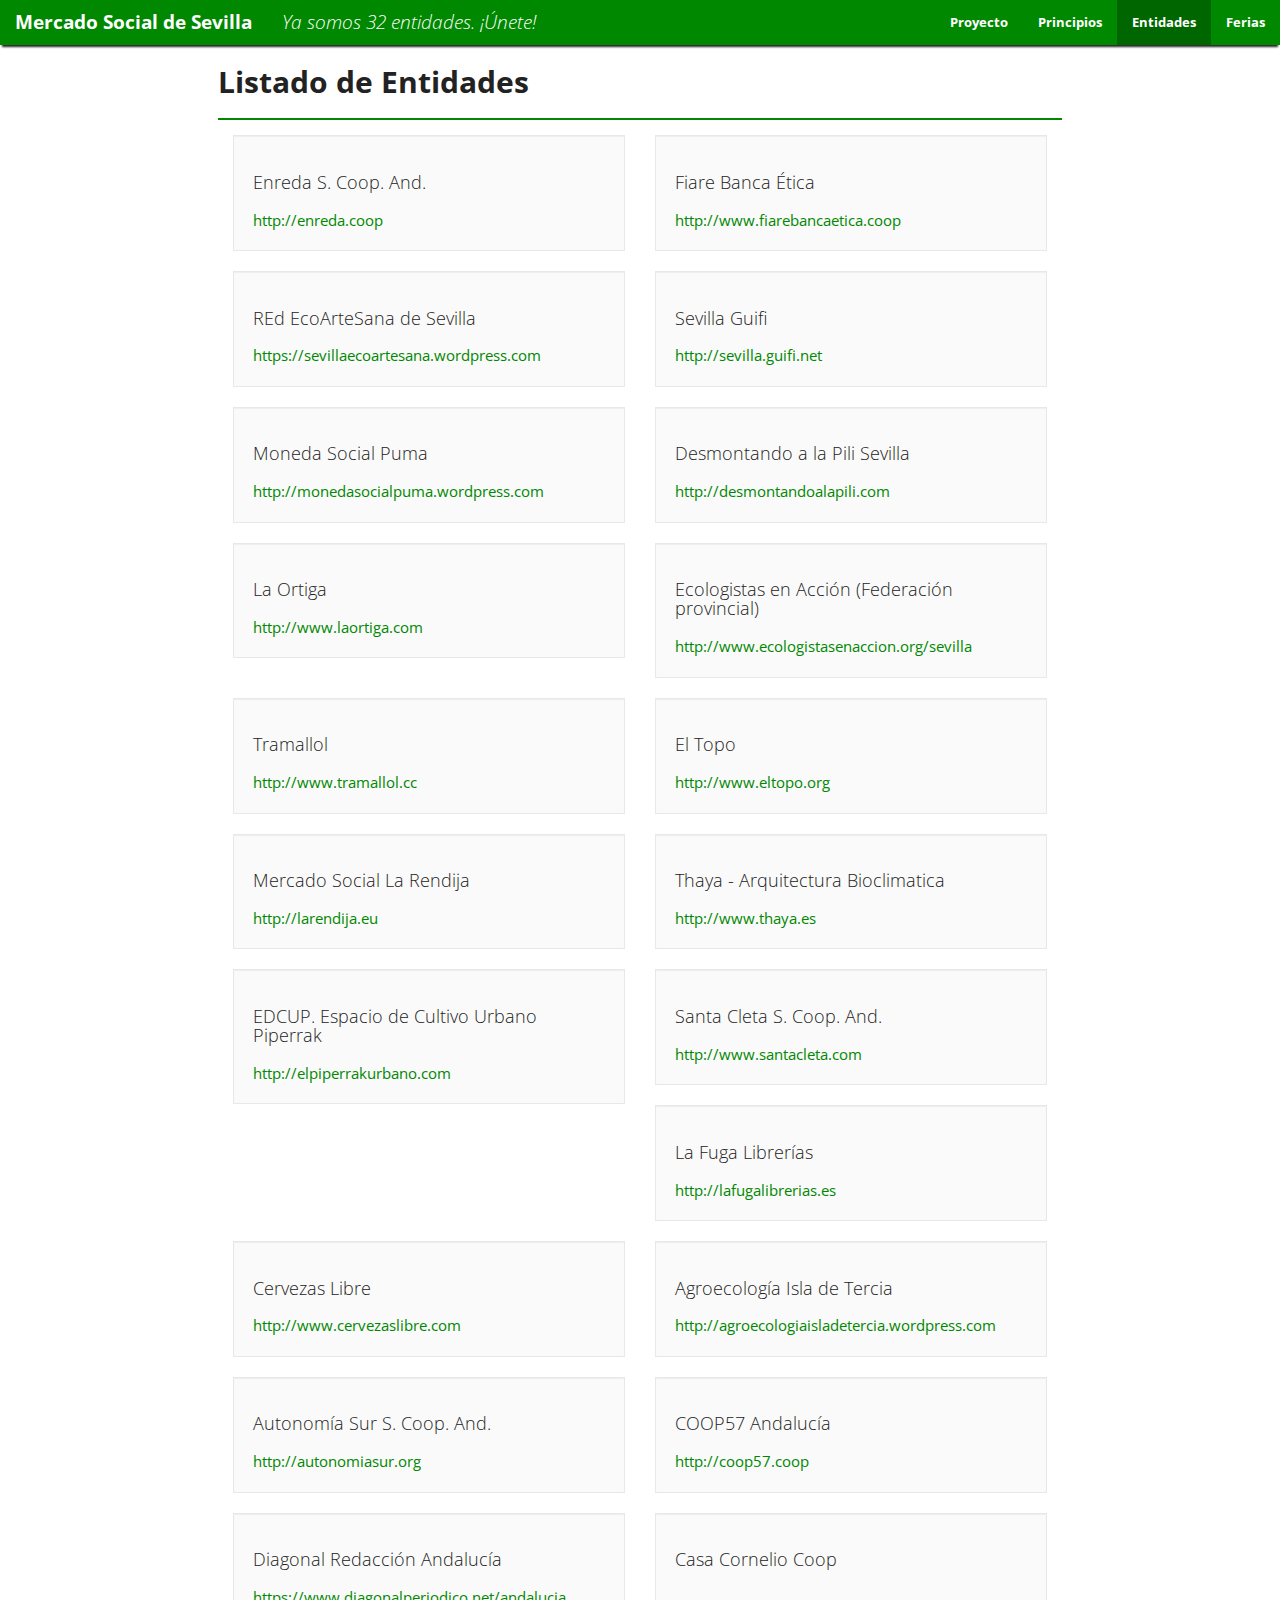
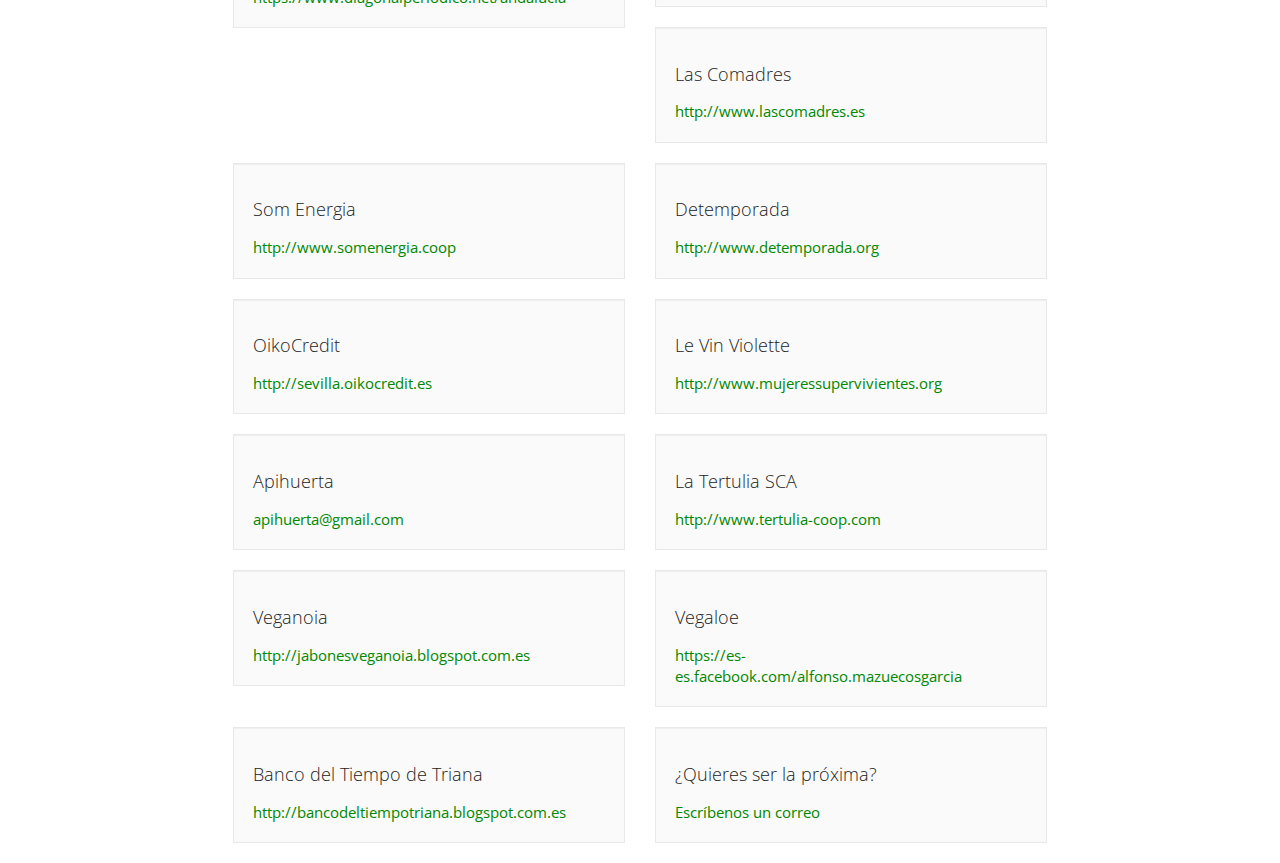
==== commit 8dcc994b: "Quitando la taberna de los comunes" ====
--- a/entidades.html
+++ b/entidades.html
@@ -214,12 +214,6 @@
             </div>
             <div class="col-sm-6">
                 <div class="well">
-                    <h3>Taberna de los Comunes</h3>
-                    <a href="https://www.facebook.com/pages/Taberna-de-los-Comunes/707824649300276" target="_blank">Facebook Taberna de los Comunes</a>
-                </div>
-            </div>
-            <div class="col-sm-6">
-                <div class="well">
                     <h3>La Tertulia SCA</h3>
                     <a href="http://www.tertulia-coop.com/" target="_blank">http://www.tertulia-coop.com</a>
                 </div>
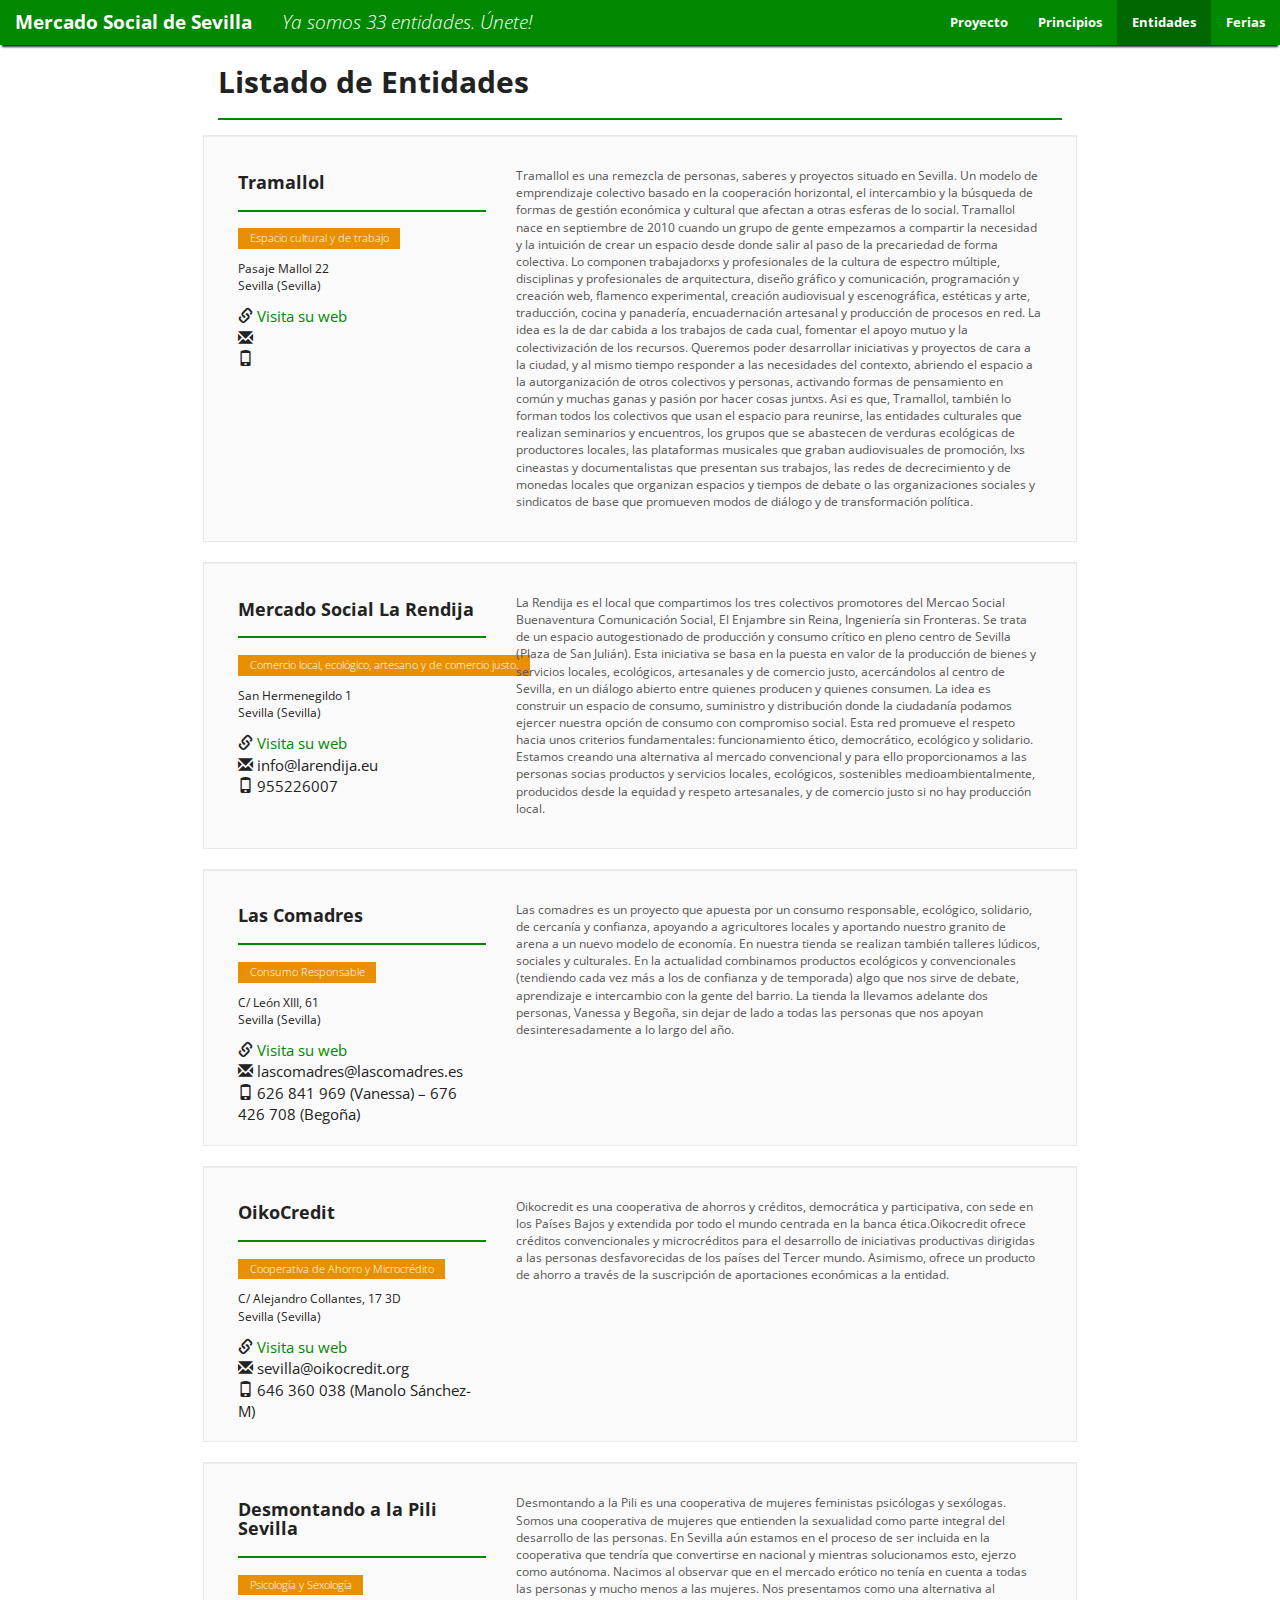
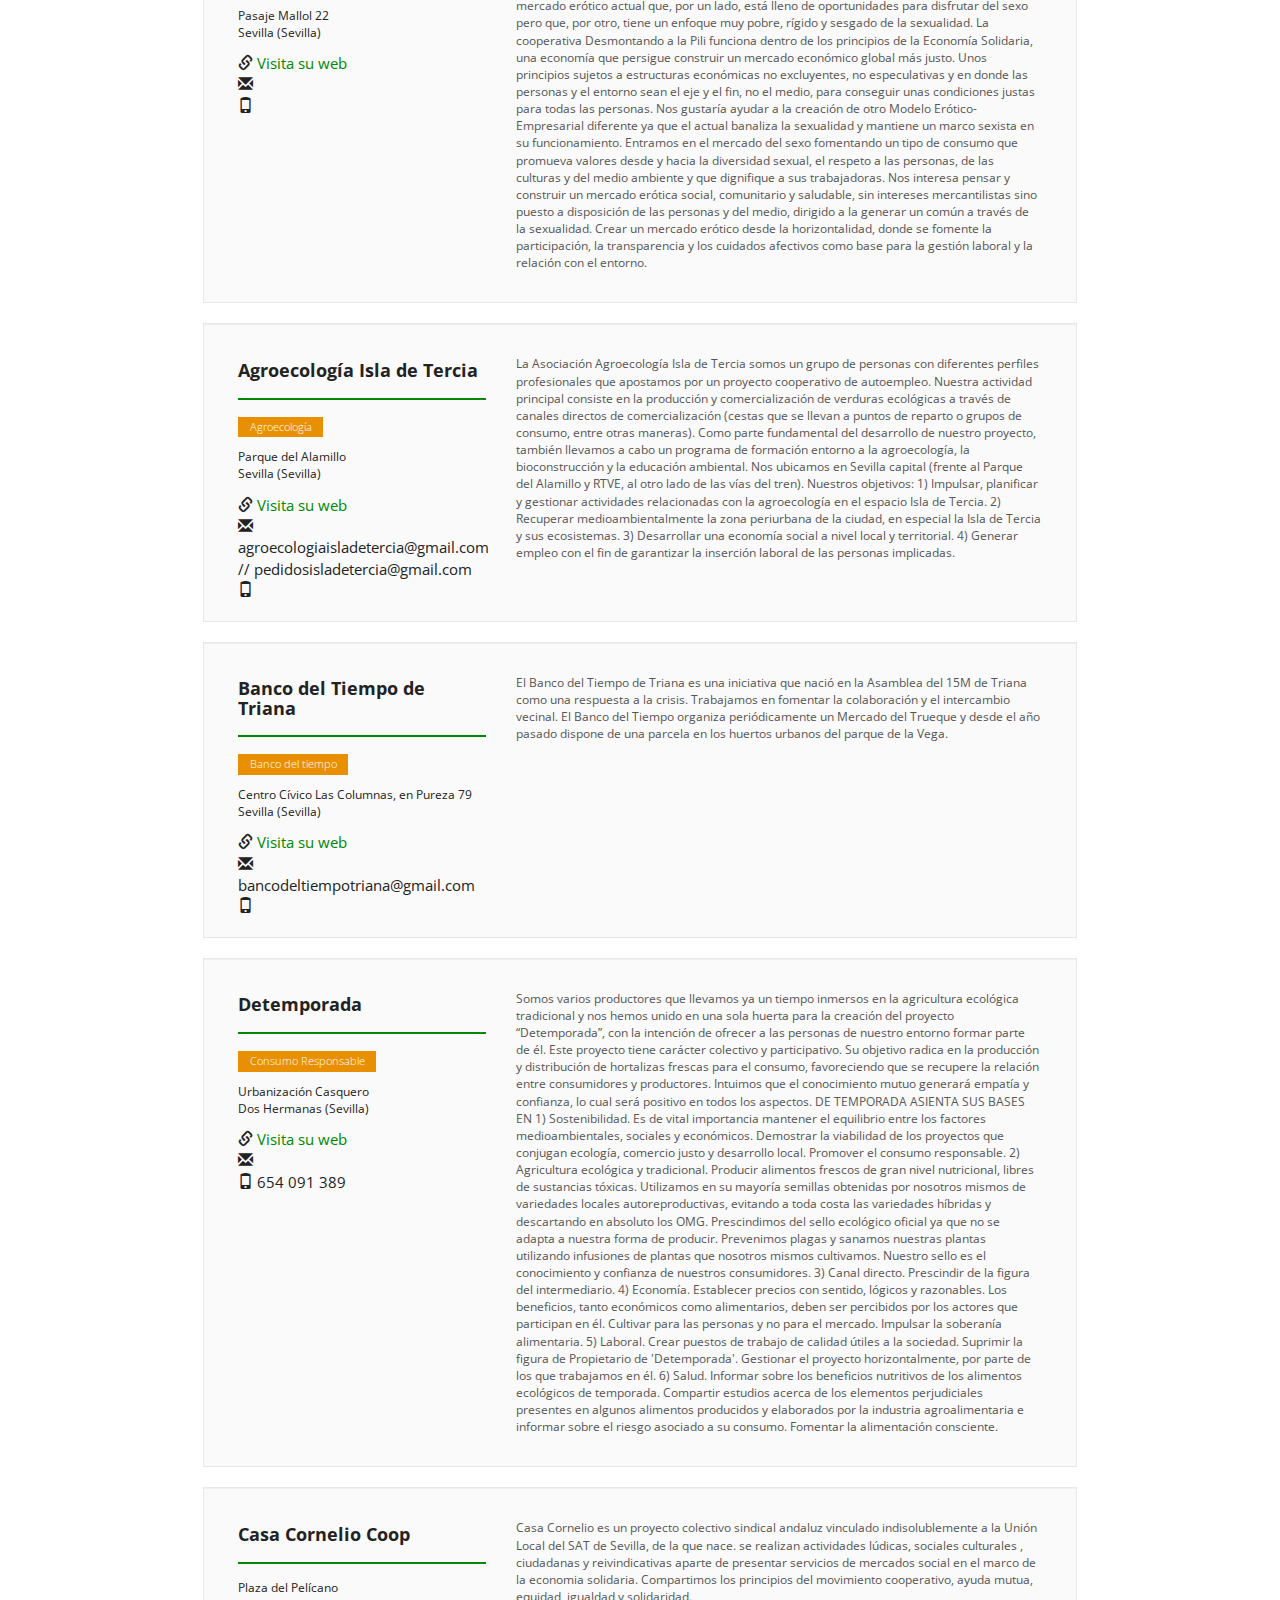
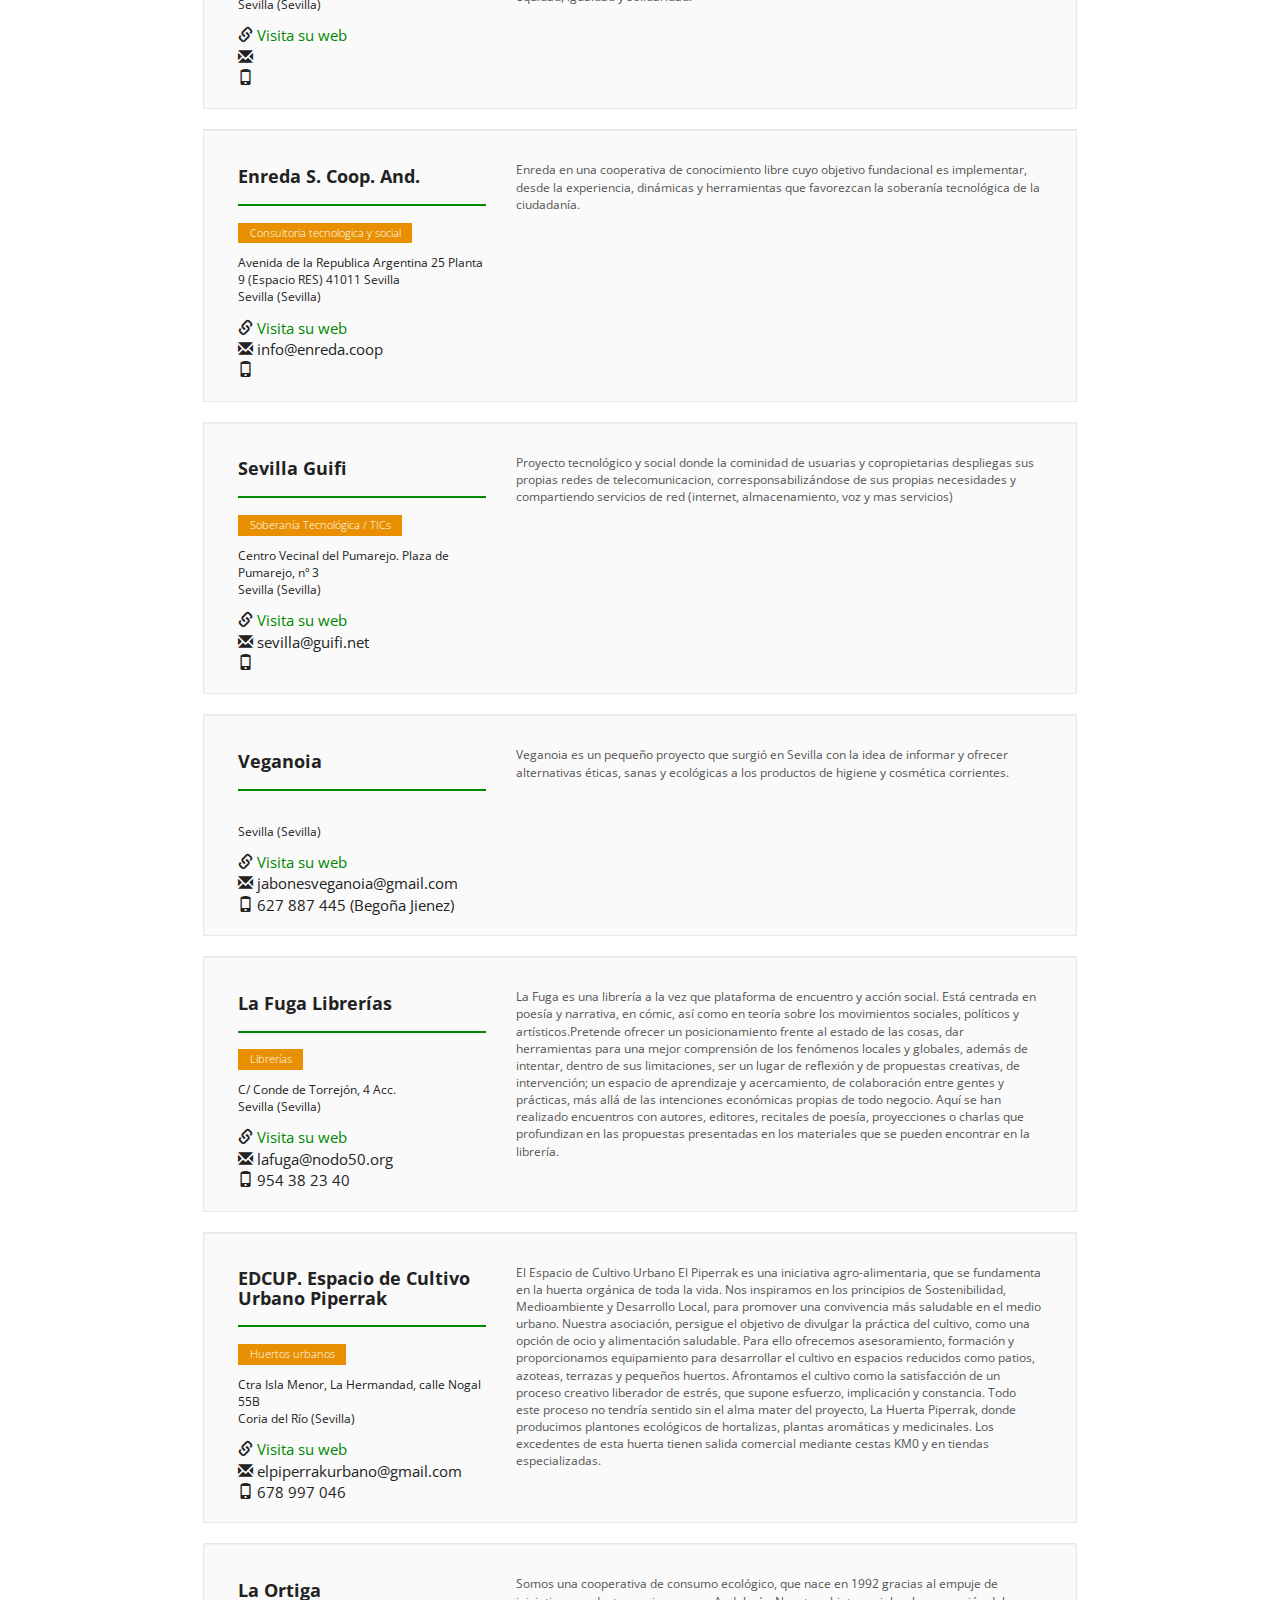
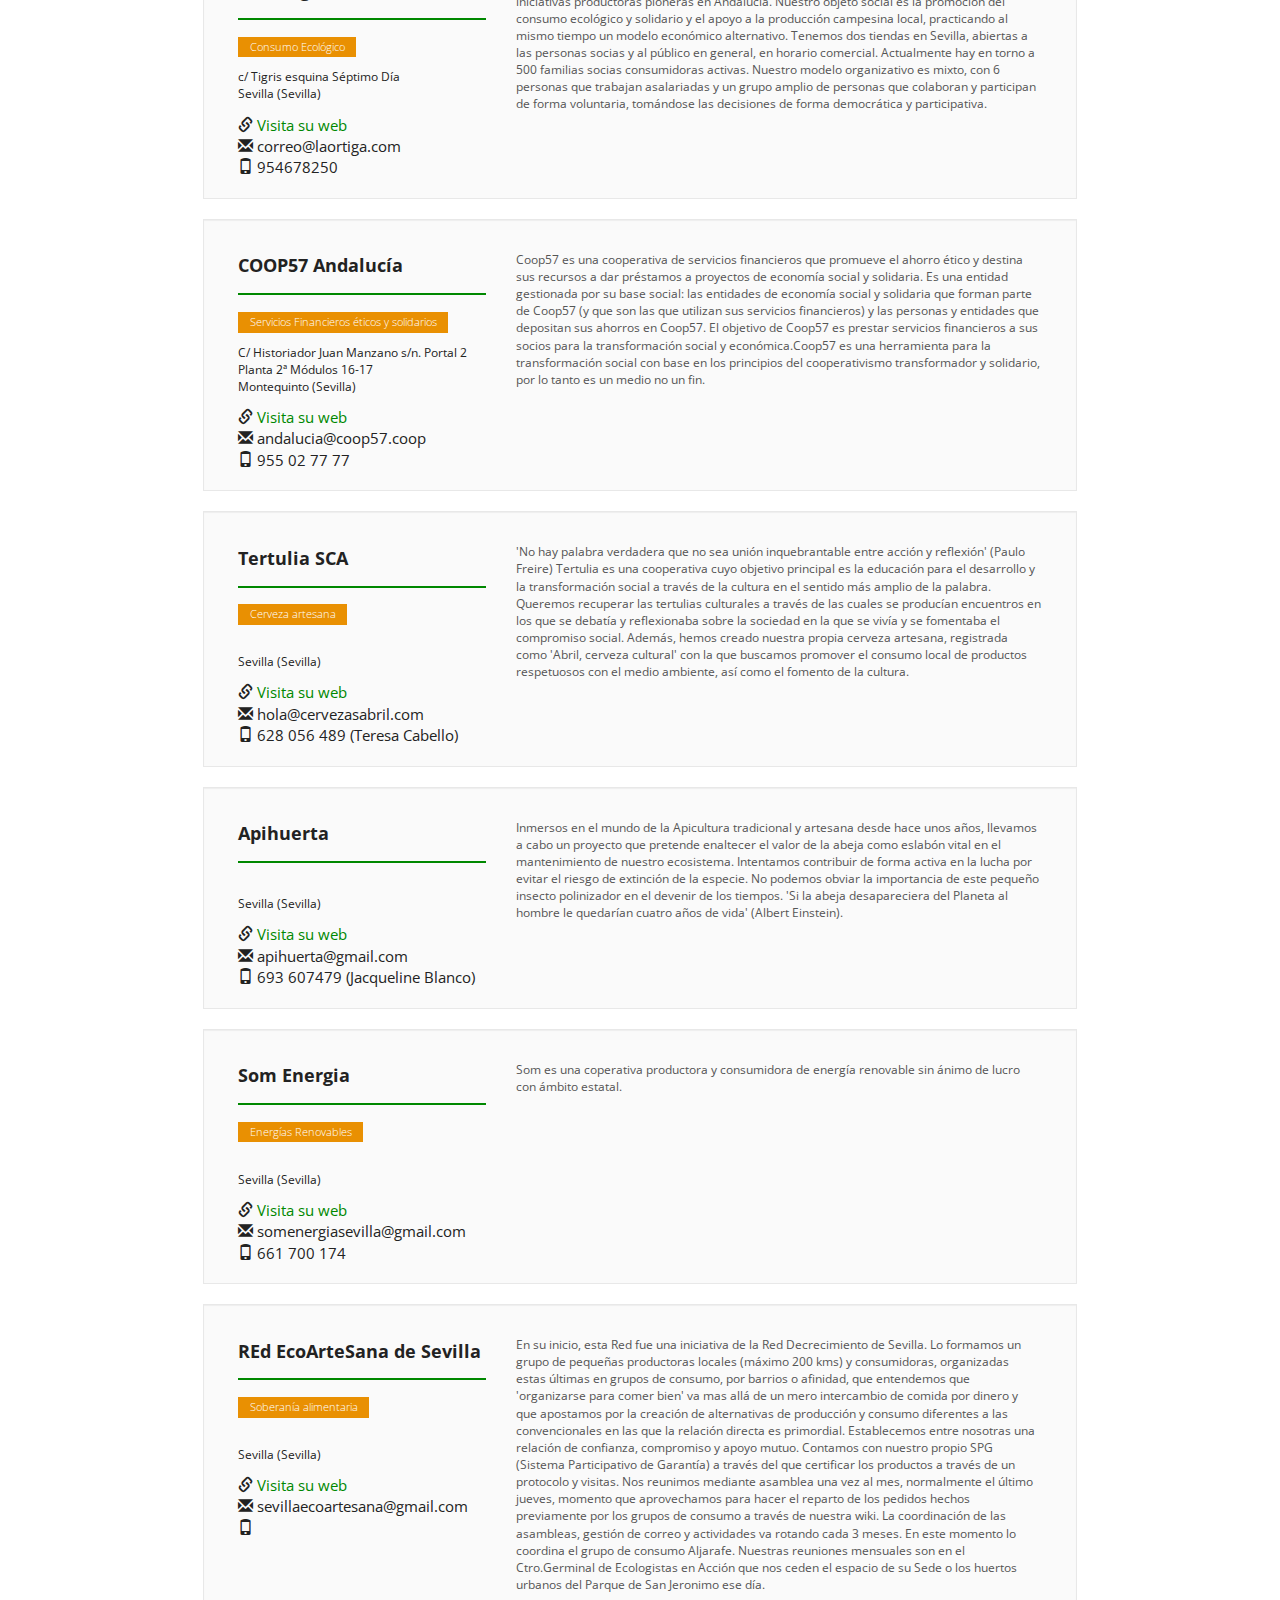
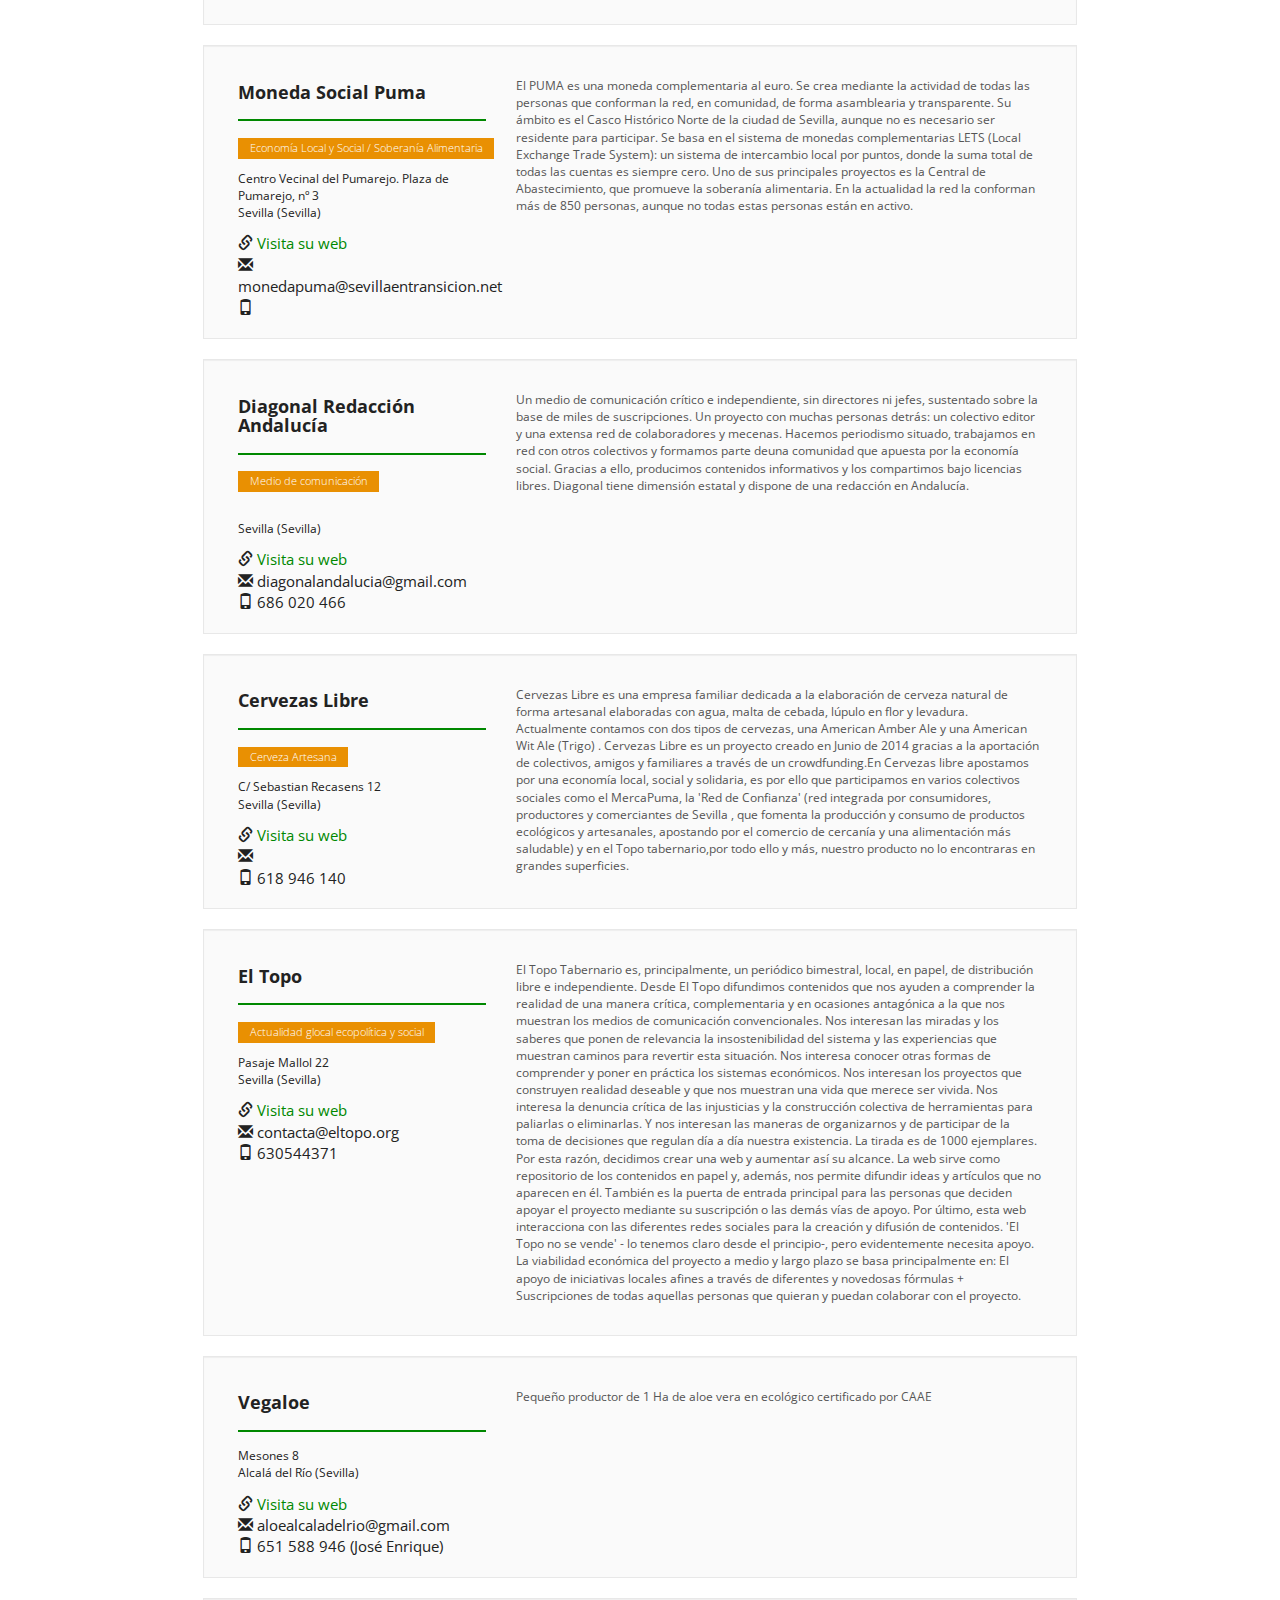
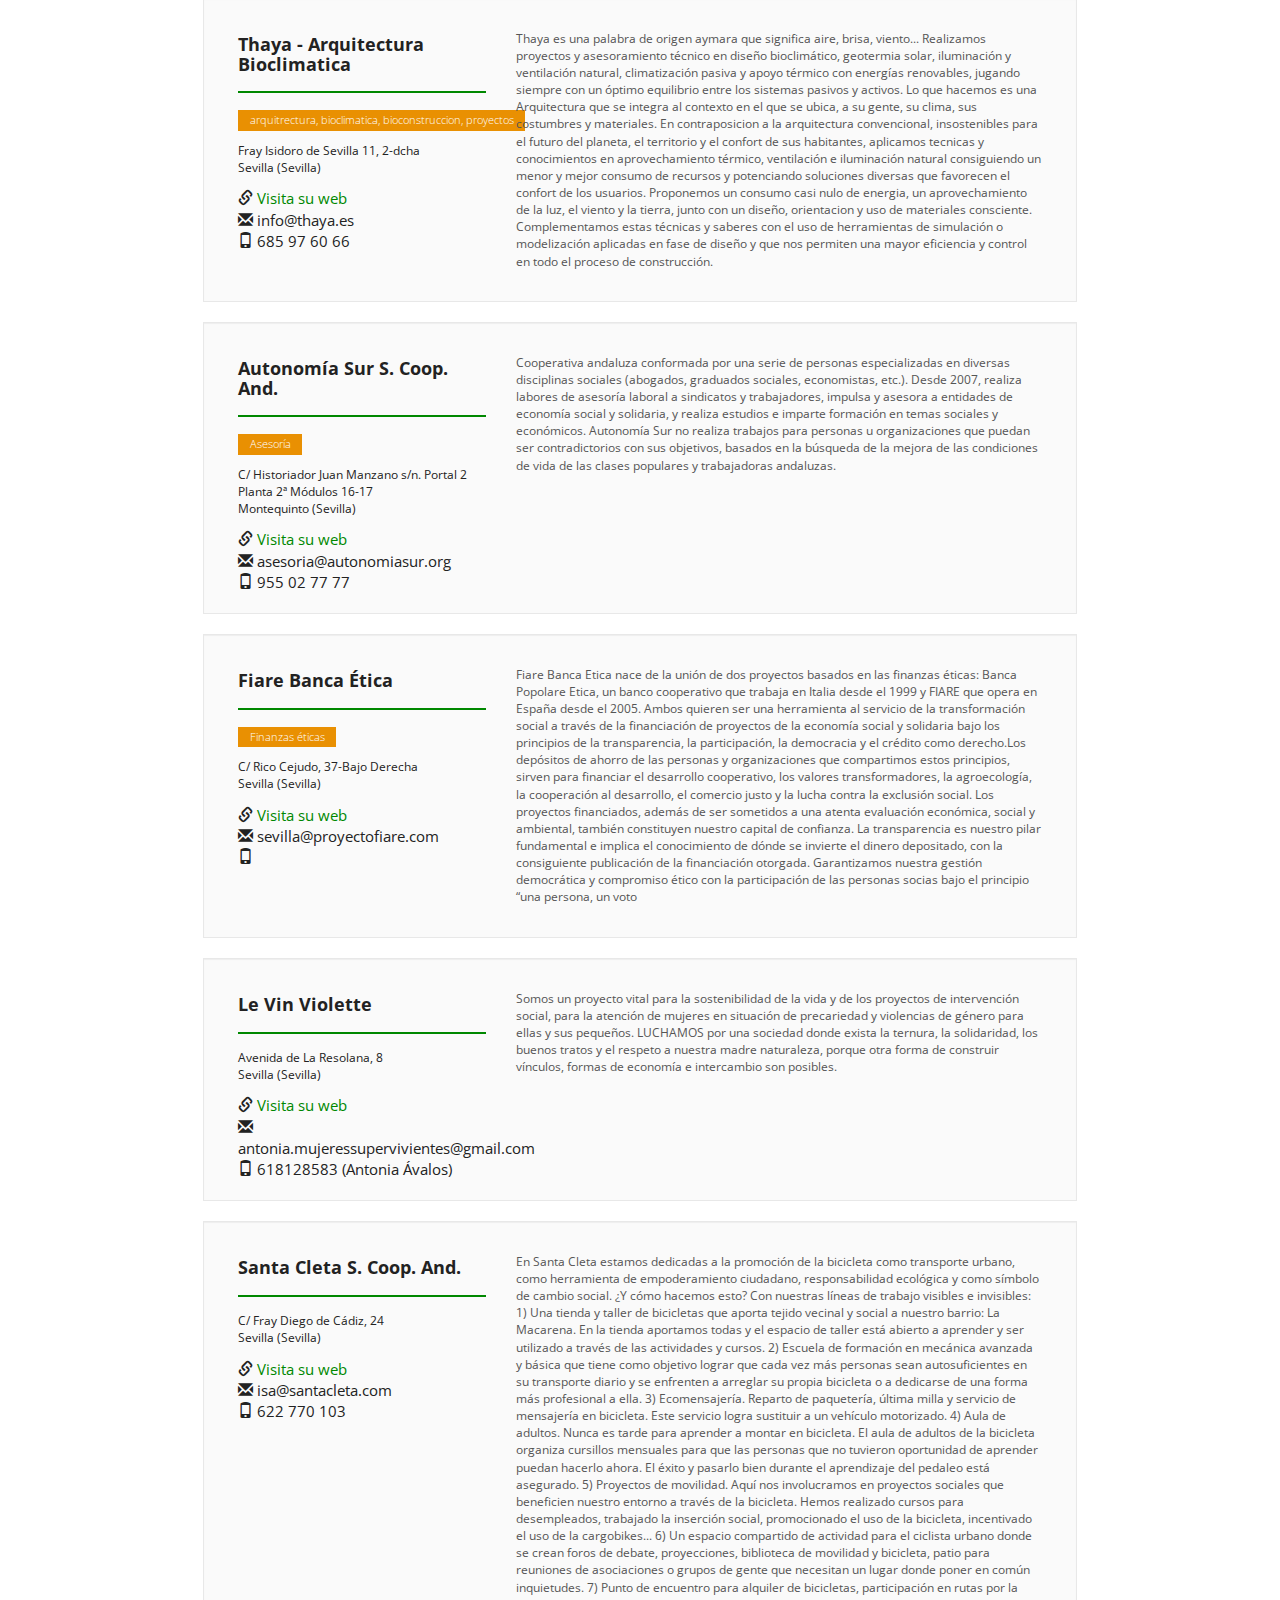
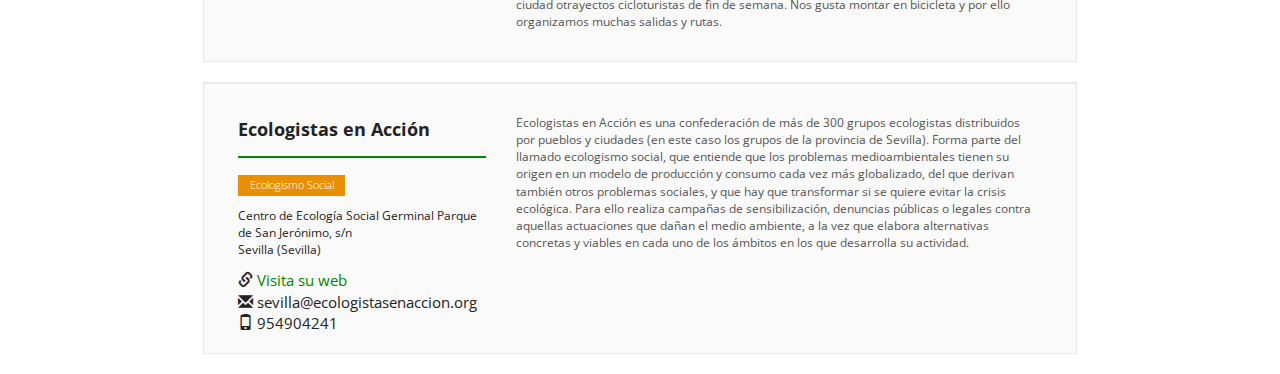
==== commit 83289b1f: "Refactoring code (get all content from geojson file)" ====
--- a/entidades.html
+++ b/entidades.html
@@ -35,7 +35,7 @@
               <span class="icon-bar"></span>
             </button>
             <a class="navbar-brand" href="."><b>Mercado Social de Sevilla</b></a>
-            <a class="navbar-brand inverse" href="mailto:mercadosocialsevilla@riseup.net" target="_blank"><i>Ya somos 32 entidades. ¡Únete!</i></a>
+            <a id="counter" class="navbar-brand inverse" href="mailto:mercadosocialsevilla@riseup.net" target="_blank"></a>
           </div>
           <div class="navbar-collapse collapse navbar-responsive-collapse">
             <ul class="nav navbar-nav navbar-right">
@@ -51,197 +51,9 @@
           <div class="col-sm-8 col-sm-offset-2">
             <h1>Listado de Entidades</h1>
             <hr>
-            <div class="col-sm-6">
-                <div class="well">
-                    <h3>Enreda S. Coop. And.</h3>
-                    <a href="http://enreda.coop" target="_blank">http://enreda.coop</a>
-                </div>
-            </div>
-            <div class="col-sm-6">
-                <div class="well">
-                    <h3>Fiare Banca Ética</h3>
-                    <a href="http://www.fiarebancaetica.coop" target="_blank">http://www.fiarebancaetica.coop</a>
-                </div>
-            </div>
-            <div class="col-sm-6">
-                <div class="well">
-                    <h3>REd EcoArteSana de Sevilla</h3>
-                    <a href="https://sevillaecoartesana.wordpress.com/" target="_blank">https://sevillaecoartesana.wordpress.com</a>
-                </div>
-            </div>
-            <div class="col-sm-6">
-                <div class="well">
-                    <h3>Sevilla Guifi</h3>
-                    <a href="http://sevilla.guifi.net" target="_blank">http://sevilla.guifi.net</a>
-                </div>
-            </div>
-            <div class="col-sm-6">
-                <div class="well">
-                    <h3>Moneda Social Puma</h3>
-                    <a href="http://monedasocialpuma.wordpress.com" target="_blank">http://monedasocialpuma.wordpress.com</a>
-                </div>
-            </div>
-            <div class="col-sm-6">
-                <div class="well">
-                    <h3>Desmontando a la Pili Sevilla</h3>
-                    <a href="http://desmontandoalapili.com/desmontando-a-la-pili-en-sevilla/" target="_blank">http://desmontandoalapili.com</a>
-                </div>
-            </div>
-            <div class="col-sm-6">
-                <div class="well">
-                    <h3>La Ortiga</h3>
-                    <a href="http://www.laortiga.com" target="_blank">http://www.laortiga.com</a>
-                </div>
-            </div>
-            <div class="col-sm-6">
-                <div class="well">
-                    <h3>Ecologistas en Acción (Federación provincial)</h3>
-                    <a href="http://www.ecologistasenaccion.org/sevilla" target="_blank">http://www.ecologistasenaccion.org/sevilla</a>
-                </div>
-            </div>
-            <div class="col-sm-6">
-                <div class="well">
-                    <h3>Tramallol</h3>
-                    <a href="http://www.tramallol.cc" target="_blank">http://www.tramallol.cc</a>
-                </div>
-            </div>
-            <div class="col-sm-6">
-                <div class="well">
-                    <h3>El Topo</h3>
-                    <a href="http://www.eltopo.org" target="_blank">http://www.eltopo.org</a>
-                </div>
-            </div>
-            <div class="col-sm-6">
-                <div class="well">
-                    <h3>Mercado Social La Rendija</h3>
-                    <a href="http://larendija.eu" target="_blank">http://larendija.eu</a>
-                </div>
-            </div>
-            <div class="col-sm-6">
-                <div class="well">
-                    <h3>Thaya - Arquitectura Bioclimatica</h3>
-                    <a href="http://www.thaya.es" target="_blank">http://www.thaya.es</a>
-                </div>
-            </div>
-            <div class="col-sm-6">
-                <div class="well">
-                    <h3>EDCUP. Espacio de Cultivo Urbano Piperrak</h3>
-                    <a href="http://elpiperrakurbano.com" target="_blank">http://elpiperrakurbano.com</a>
-                </div>
-            </div>
-            <div class="col-sm-6">
-                <div class="well">
-                    <h3>Santa Cleta S. Coop. And.</h3>
-                    <a href="http://www.santacleta.com" target="_blank">http://www.santacleta.com</a>
-                </div>
-            </div>
-            <div class="col-sm-6">
-                <div class="well">
-                    <h3>La Fuga Librerías</h3>
-                    <a href="http://lafugalibrerias.es" target="_blank">http://lafugalibrerias.es</a>
-                </div>
-            </div>
-            <div class="col-sm-6">
-                <div class="well">
-                    <h3>Cervezas Libre</h3>
-                    <a href="http://www.cervezaslibre.com" target="_blank">http://www.cervezaslibre.com</a>
-                </div>
-            </div>
-            <div class="col-sm-6">
-                <div class="well">
-                    <h3>Agroecología Isla de Tercia</h3>
-                    <a href="http://agroecologiaisladetercia.wordpress.com" target="_blank">http://agroecologiaisladetercia.wordpress.com</a>
-                </div>
-            </div>
-            <div class="col-sm-6">
-                <div class="well">
-                    <h3>Autonomía Sur S. Coop. And.</h3>
-                    <a href="http://autonomiasur.org" target="_blank">http://autonomiasur.org</a>
-                </div>
-            </div>
-            <div class="col-sm-6">
-                <div class="well">
-                    <h3>COOP57 Andalucía</h3>
-                    <a href="http://coop57.coop/" target="_blank">http://coop57.coop</a>
-                </div>
-            </div>
-            <div class="col-sm-6">
-                <div class="well">
-                    <h3>Diagonal Redacción Andalucía</h3>
-                    <a href="https://www.diagonalperiodico.net/andalucia" target="_blank">https://www.diagonalperiodico.net/andalucia</a>
-                </div>
-            </div>
-            <div class="col-sm-6">
-                <div class="well">
-                    <h3>Casa Cornelio Coop</h3>
-                </div>
-            </div>
-            <div class="col-sm-6">
-                <div class="well">
-                    <h3>Las Comadres</h3>
-                    <a href="http://www.lascomadres.es" target="_blank">http://www.lascomadres.es</a>
-                </div>
-            </div>
-            <div class="col-sm-6">
-                <div class="well">
-                    <h3>Som Energia</h3>
-                    <a href="http://www.somenergia.coop" target="_blank">http://www.somenergia.coop</a>
-                </div>
-            </div>
-            <div class="col-sm-6">
-                <div class="well">
-                    <h3>Detemporada</h3>
-                    <a href="http://www.detemporada.org" target="_blank">http://www.detemporada.org</a>
-                </div>
-            </div>
-            <div class="col-sm-6">
-                <div class="well">
-                    <h3>OikoCredit</h3>
-                    <a href="http://sevilla.oikocredit.es/" target="_blank">http://sevilla.oikocredit.es</a>
-                </div>
-            </div>
-            <div class="col-sm-6">
-                <div class="well">
-                    <h3>Le Vin Violette</h3>
-                    <a href="http://www.mujeressupervivientes.org/" target="_blank">http://www.mujeressupervivientes.org</a>
-                </div>
-            </div>
-            <div class="col-sm-6">
-                <div class="well">
-                    <h3>Apihuerta</h3>
-                    <a href="mailto:apihuerta@gmail.com" target="_blank">apihuerta@gmail.com</a>
-                </div>
-            </div>
-            <div class="col-sm-6">
-                <div class="well">
-                    <h3>La Tertulia SCA</h3>
-                    <a href="http://www.tertulia-coop.com/" target="_blank">http://www.tertulia-coop.com</a>
-                </div>
-            </div>
-            <div class="col-sm-6">
-                <div class="well">
-                    <h3>Veganoia</h3>
-                    <a href="http://jabonesveganoia.blogspot.com.es/" target="_blank">http://jabonesveganoia.blogspot.com.es</a>
-                </div>
-            </div>
-            <div class="col-sm-6">
-                <div class="well">
-                    <h3>Vegaloe</h3>
-                    <a href="https://es-es.facebook.com/alfonso.mazuecosgarcia" target="_blank">https://es-es.facebook.com/alfonso.mazuecosgarcia</a>
-                </div>
-            </div>
-            <div class="col-sm-6">
-                <div class="well">
-                    <h3>Banco del Tiempo de Triana</h3>
-                    <a href="http://bancodeltiempotriana.blogspot.com.es/" target="_blank">http://bancodeltiempotriana.blogspot.com.es</a>
-                </div>
-            </div>
-            <div class="col-sm-6">
-                <div class="well">
-                    <h3>¿Quieres ser la próxima?</h3>
-                    <a href="mailto:mercadosocialsevilla@riseup.net" target="_blank">Escríbenos un correo</a>
-                </div>
-            </div>
+
+            <div id="elements"></div>
+
           </div>
         </div>
 
@@ -250,7 +62,9 @@
         <script src="js/vendor/modernizr-2.6.2.min.js"></script>
 
         <script src="js/plugins.js"></script>
-        <script src="js/main.js"></script>
+        <script src="data/sevilla.geojson" type="text/javascript"></script>
+        <script src="js/count.js"></script>
+        <script src="js/loadentities.js"></script>
         <script src="js/bootstrap.min.js"></script>
     </body>
 </html>
--- a/css/main.css
+++ b/css/main.css
@@ -193,6 +193,15 @@
 .actividades tr td:nth-child(3) { width: 50% }
 
 
+#elements h3 {
+  font-weight: bold;
+}
+#elements p {
+  font-size: 12px;
+}
+#elements p.desc {
+  color: #555;
+}
 
 
 
